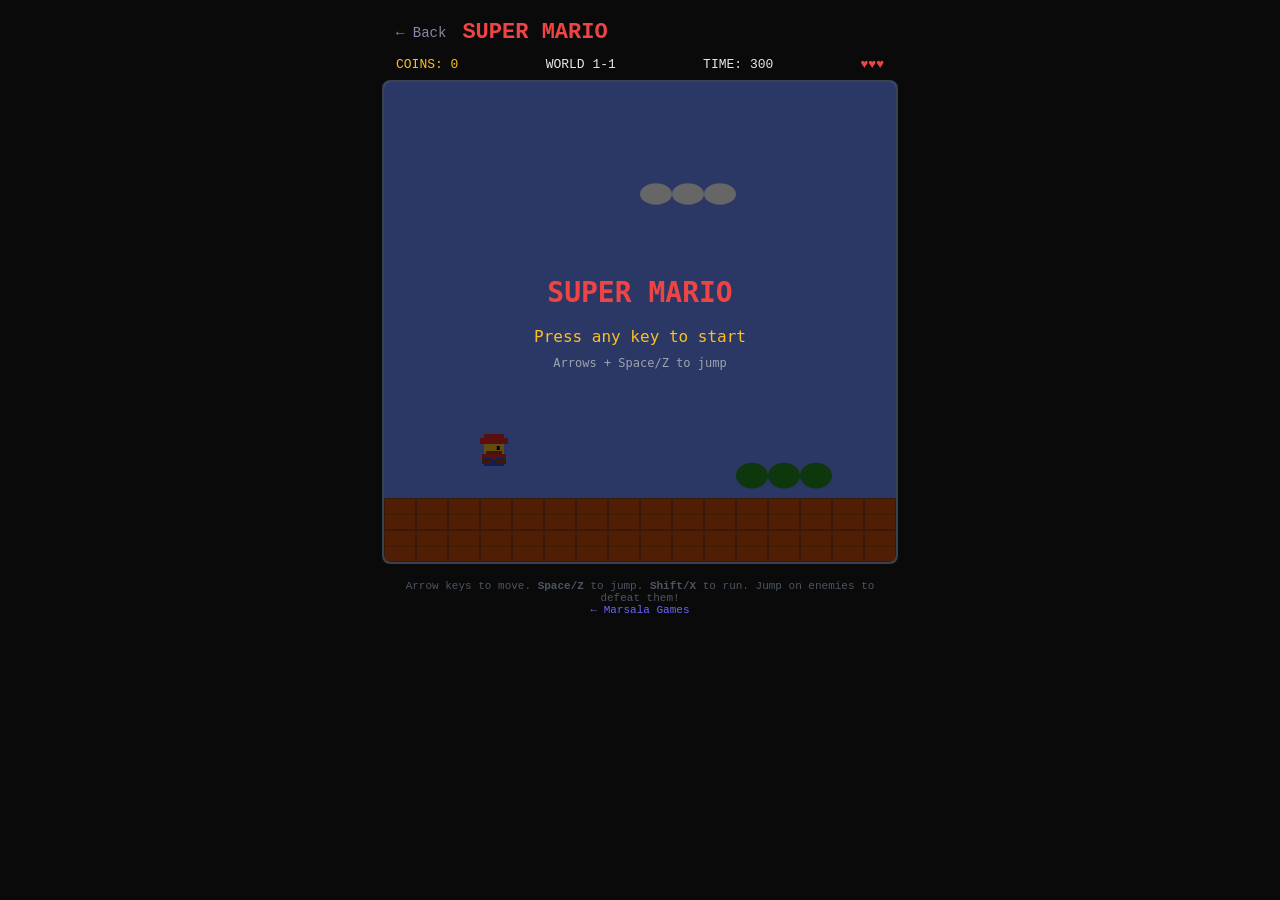
==== mario/index.html @ e8b86cca "Initial commit: Games hub for games.marsala.dev 4 retro browser games: - Chess Arena (multiplayer vi" ====
<!DOCTYPE html>
<html lang="en">
<head>
  <meta charset="UTF-8">
  <meta name="viewport" content="width=device-width, initial-scale=1.0">
  <title>Super Mario — Marsala Games</title>
  <link rel="icon" href="data:image/svg+xml,<svg xmlns='http://www.w3.org/2000/svg' viewBox='0 0 100 100'><text y='.9em' font-size='90'>🍄</text></svg>">
  <style>
    *,*::before,*::after{margin:0;padding:0;box-sizing:border-box;}
    body{font-family:'Courier New',monospace;background:#0a0a0a;color:#e8e6f0;min-height:100vh;display:flex;flex-direction:column;align-items:center;}
    .header{width:100%;max-width:520px;padding:20px 16px 8px;display:flex;align-items:center;gap:16px;}
    .back-btn{color:#8a87a8;text-decoration:none;font-size:14px;}.back-btn:hover{color:#ef4444;}
    .header h1{font-size:22px;color:#ef4444;flex:1;}
    .hud{width:100%;max-width:520px;padding:4px 16px 8px;display:flex;justify-content:space-between;font-size:13px;}
    .hud .coins{color:#fbbf24;} .hud .world{color:#e5e7eb;} .hud .timer{color:#e5e7eb;} .hud .lives-d{color:#ef4444;}
    canvas{border:2px solid #374151;border-radius:8px;image-rendering:pixelated;display:block;background:#6b8cff;}
    .mobile-controls{display:none;width:100%;max-width:520px;padding:8px 16px;justify-content:space-between;align-items:center;}
    .dpad{display:grid;grid-template-columns:repeat(3,48px);gap:4px;}
    .dpad button,.action-btns button{width:48px;height:48px;background:#1f2937;border:1px solid #374151;border-radius:8px;color:#e5e7eb;font-size:18px;cursor:pointer;user-select:none;-webkit-user-select:none;}
    .dpad button:active,.action-btns button:active{background:#374151;}
    .action-btns{display:flex;gap:8px;}
    .action-btns button{width:56px;font-size:12px;font-weight:bold;}
    .footer-note{padding:16px;text-align:center;font-size:11px;color:#4b5563;max-width:520px;}
    .footer-note a{color:#6c63ff;text-decoration:none;}
    @media(max-width:540px){.mobile-controls{display:flex;}canvas{max-width:calc(100vw - 32px);height:auto;}}
  </style>
</head>
<body>
  <div class="header">
    <a href="/" class="back-btn">← Back</a>
    <h1>SUPER MARIO</h1>
  </div>
  <div class="hud">
    <span class="coins" id="hud-coins">COINS: 0</span>
    <span class="world" id="hud-world">WORLD 1-1</span>
    <span class="timer" id="hud-time">TIME: 300</span>
    <span class="lives-d" id="hud-lives">♥♥♥</span>
  </div>
  <canvas id="game" width="512" height="480"></canvas>
  <div class="mobile-controls">
    <div class="dpad">
      <div></div><div></div><div></div>
      <button ontouchstart="mkeys.left=true" ontouchend="mkeys.left=false">◀</button>
      <div></div>
      <button ontouchstart="mkeys.right=true" ontouchend="mkeys.right=false">▶</button>
    </div>
    <div class="action-btns">
      <button ontouchstart="mkeys.run=true" ontouchend="mkeys.run=false" style="background:#b91c1c;">RUN</button>
      <button ontouchstart="mkeys.jump=true" ontouchend="mkeys.jump=false" style="background:#1d4ed8;">JUMP</button>
    </div>
  </div>
  <div class="footer-note">
    Arrow keys to move. <strong>Space/Z</strong> to jump. <strong>Shift/X</strong> to run. Jump on enemies to defeat them!
    <br><a href="/">← Marsala Games</a>
  </div>

<script>
const canvas=document.getElementById('game'),ctx=canvas.getContext('2d');
const TW=16,TH=16,SCALE=2,TS=TW*SCALE;
const VW=canvas.width,VH=canvas.height;
const COLS=Math.ceil(VW/TS)+1;
const GRAVITY=0.5,MAX_FALL=8,JUMP_FORCE=-9,RUN_SPEED=4,WALK_SPEED=2.5,ACCEL=0.3,FRIC=0.2;

// Tile types: 0=air, 1=ground, 2=brick, 3=?block, 4=pipe-tl, 5=pipe-tr, 6=pipe-bl, 7=pipe-br, 8=hard, 9=cloud, 10=bush
const TILE_COLORS={
  1:'#c84c0c', 2:'#a0522d', 3:'#daa520', 4:'#00a800', 5:'#00a800',
  6:'#00a800', 7:'#00a800', 8:'#808080', 9:'#ffffff', 10:'#228b22'
};
const SOLID=new Set([1,2,3,4,5,6,7,8]);

// Level data — World 1-1 inspired (200 cols wide, 15 rows tall)
const LH=15;
const LW=212;
const levelData=new Array(LH).fill(null).map(()=>new Array(LW).fill(0));

// Ground layer (rows 13-14)
for(let x=0;x<LW;x++){levelData[13][x]=1;levelData[14][x]=1;}
// Gaps
for(let x=69;x<=71;x++){levelData[13][x]=0;levelData[14][x]=0;}
for(let x=86;x<=89;x++){levelData[13][x]=0;levelData[14][x]=0;}
for(let x=153;x<=155;x++){levelData[13][x]=0;levelData[14][x]=0;}

// ? blocks
const qblocks=[[16,9],[21,9],[22,5],[23,9],[25,9],[78,9],[94,5],[106,9],[109,5],[110,5],[111,5],[129,9],[130,9],[170,9]];
for(const[x,y]of qblocks) levelData[y][x]=3;

// Brick blocks
const bricks=[[20,9],[24,9],[77,9],[80,9],[91,5],[92,5],[93,5],[95,5],[96,5],[97,5],[100,9],[101,9],[118,5],[119,5],[120,5],[129,5],[168,9],[169,9],[171,9]];
for(const[x,y]of bricks) levelData[y][x]=2;

// Pipes
function placePipe(x,topY,h){
  levelData[topY][x]=4; levelData[topY][x+1]=5;
  for(let i=1;i<h;i++){levelData[topY+i][x]=6;levelData[topY+i][x+1]=7;}
}
placePipe(28,11,2);placePipe(38,10,3);placePipe(46,9,4);placePipe(57,9,4);placePipe(163,11,2);placePipe(179,10,3);

// Stairs (end castle)
for(let step=0;step<8;step++){
  for(let y=12-step;y<=12;y++) levelData[y][198+step]=8;
}
// Flagpole
levelData[4][196]=8;

// Clouds (decoration — not solid)
const clouds=[[8,3],[19,2],[36,3],[55,2],[75,3],[105,2],[140,3],[180,2]];
for(const[x,y]of clouds){levelData[y][x]=9;levelData[y][x+1]=9;levelData[y][x+2]=9;}

// Bush (decoration)
const bushes=[[11,12],[44,12],[70,12],[115,12],[158,12],[190,12]];
for(const[x,y]of bushes){levelData[y][x]=10;levelData[y][x+1]=10;levelData[y][x+2]=10;}

// ─── Entities ────────────────────────────
class Mario{
  constructor(){this.reset();}
  reset(){
    this.x=3*TS;this.y=11*TS;this.vx=0;this.vy=0;this.w=TS-4;this.h=TS-2;
    this.onGround=false;this.facing=1;this.dead=false;this.frame=0;this.invincible=0;
  }
}

class Goomba{
  constructor(x,y){this.x=x*TS;this.y=y*TS;this.vx=-1;this.w=TS-4;this.h=TS-2;this.dead=false;this.deadTimer=0;}
}

class Coin{
  constructor(x,y){this.x=x*TS+TS/4;this.y=y*TS;this.vy=-6;this.life=20;}
}

let mario,goombas,coins,popCoins,score,coinCount,lives,timer,state,cam,frame;
const keys={left:false,right:false,jump:false,run:false};
const mkeys={left:false,right:false,jump:false,run:false};

function initGame(){
  mario=new Mario();
  goombas=[
    new Goomba(22,12),new Goomba(40,12),new Goomba(51,12),new Goomba(52,12),
    new Goomba(80,12),new Goomba(82,12),new Goomba(97,12),new Goomba(99,12),
    new Goomba(114,12),new Goomba(124,12),new Goomba(125,12),new Goomba(150,12),
    new Goomba(173,12),new Goomba(175,12),new Goomba(188,12)
  ];
  popCoins=[];coins=[];score=0;coinCount=0;lives=3;timer=300;state='ready';cam=0;frame=0;
  // Reset ? blocks
  for(const[x,y]of qblocks) levelData[y][x]=3;
  updateHUD();
}

function updateHUD(){
  document.getElementById('hud-coins').textContent='COINS: '+coinCount;
  document.getElementById('hud-time').textContent='TIME: '+Math.ceil(timer);
  document.getElementById('hud-lives').textContent='♥'.repeat(lives)+'♡'.repeat(Math.max(0,3-lives));
}

// Tile collision
function tileAt(px,py){
  const tx=Math.floor(px/TS),ty=Math.floor(py/TS);
  if(tx<0||tx>=LW||ty<0||ty>=LH) return 0;
  return levelData[ty][tx];
}
function isSolid(px,py){ return SOLID.has(tileAt(px,py)); }

// AABB resolve
function resolveCollisions(ent){
  // X axis
  ent.x+=ent.vx;
  const left=ent.x,right=ent.x+ent.w,top=ent.y,bot=ent.y+ent.h;
  if(ent.vx>0){
    if(isSolid(right,top+2)||isSolid(right,bot-2)){
      ent.x=Math.floor(right/TS)*TS-ent.w; ent.vx=0;
    }
  } else if(ent.vx<0){
    if(isSolid(left,top+2)||isSolid(left,bot-2)){
      ent.x=Math.floor(left/TS)*TS+TS; ent.vx=0;
    }
  }
  // Y axis
  ent.y+=ent.vy;
  const left2=ent.x,right2=ent.x+ent.w,top2=ent.y,bot2=ent.y+ent.h;
  ent.onGround=false;
  if(ent.vy>0){
    if(isSolid(left2+2,bot2)||isSolid(right2-2,bot2)){
      ent.y=Math.floor(bot2/TS)*TS-ent.h; ent.vy=0; ent.onGround=true;
    }
  } else if(ent.vy<0){
    if(isSolid(left2+2,top2)||isSolid(right2-2,top2)){
      ent.y=Math.floor(top2/TS)*TS+TS; ent.vy=0;
      // Hit ? block
      const htx=Math.floor((left2+ent.w/2)/TS),hty=Math.floor(top2/TS);
      if(htx>=0&&htx<LW&&hty>=0&&hty<LH&&levelData[hty][htx]===3){
        levelData[hty][htx]=8; // turn to used block
        coinCount++; score+=100;
        popCoins.push(new Coin(htx,hty-1));
      }
    }
  }
}

// ─── Update ──────────────────────────────
function update(dt){
  if(state!=='playing') return;
  frame++;

  // Timer
  timer-=dt/1000;
  if(timer<=0){ mario.dead=true; }

  // Mario input
  const left=keys.left||mkeys.left, right=keys.right||mkeys.right;
  const jump=keys.jump||mkeys.jump, run=keys.run||mkeys.run;
  const maxSpd=run?RUN_SPEED:WALK_SPEED;

  if(mario.dead){
    mario.vy+=GRAVITY;
    mario.y+=mario.vy;
    if(mario.y>VH+100){
      lives--;
      if(lives<=0){state='over';}
      else{mario.reset();cam=0;state='playing';}
    }
    updateHUD();return;
  }

  if(mario.invincible>0) mario.invincible--;

  if(right){mario.vx=Math.min(mario.vx+ACCEL,maxSpd);mario.facing=1;}
  else if(left){mario.vx=Math.max(mario.vx-ACCEL,-maxSpd);mario.facing=-1;}
  else{
    if(mario.vx>0) mario.vx=Math.max(0,mario.vx-FRIC);
    else mario.vx=Math.min(0,mario.vx+FRIC);
  }

  if(jump&&mario.onGround){ mario.vy=JUMP_FORCE; }
  mario.vy=Math.min(mario.vy+GRAVITY,MAX_FALL);

  resolveCollisions(mario);

  // Fall into pit
  if(mario.y>LH*TS){ mario.dead=true; mario.vy=-6; }

  // Boundary
  if(mario.x<cam) mario.x=cam;

  // Camera
  const target=mario.x-VW/3;
  cam+=(target-cam)*0.1;
  cam=Math.max(0,Math.min(cam,(LW*TS)-VW));

  // Goombas
  for(const g of goombas){
    if(g.dead){g.deadTimer--;continue;}
    // Only activate when near
    if(Math.abs(g.x-mario.x)>VW) continue;
    g.vy=(g.vy||0)+GRAVITY;
    g.x+=g.vx;
    // Wall collision X
    if(isSolid(g.x,g.y+4)||isSolid(g.x+g.w,g.y+4)) g.vx*=-1;
    if(isSolid(g.x,g.y+g.h-2)||isSolid(g.x+g.w,g.y+g.h-2)) g.vx*=-1;
    g.y+=g.vy;
    if(isSolid(g.x+2,g.y+g.h)||isSolid(g.x+g.w-2,g.y+g.h)){
      g.y=Math.floor((g.y+g.h)/TS)*TS-g.h; g.vy=0;
    }
    // Fall into pit
    if(g.y>LH*TS+50){g.dead=true;g.deadTimer=0;}

    // Collision with Mario
    if(!mario.dead&&mario.invincible<=0){
      const ox=mario.x+mario.w/2-(g.x+g.w/2), oy=mario.y+mario.h/2-(g.y+g.h/2);
      if(Math.abs(ox)<(mario.w+g.w)/2-4&&Math.abs(oy)<(mario.h+g.h)/2-4){
        if(mario.vy>0&&mario.y+mario.h<g.y+g.h/2+4){
          // Stomp!
          g.dead=true;g.deadTimer=15;score+=100;
          mario.vy=JUMP_FORCE*0.6;
        } else {
          // Hit — die
          mario.dead=true;mario.vy=-6;mario.vx=0;
        }
      }
    }
  }

  // Pop coins
  for(let i=popCoins.length-1;i>=0;i--){
    const c=popCoins[i]; c.y+=c.vy; c.vy+=0.5; c.life--;
    if(c.life<=0) popCoins.splice(i,1);
  }

  // Win condition (flagpole)
  if(mario.x>=196*TS-TS/2){state='win';score+=Math.ceil(timer)*10;}

  updateHUD();
}

// ─── Render ──────────────────────────────
function render(){
  // Sky
  ctx.fillStyle='#6b8cff';ctx.fillRect(0,0,VW,VH);

  const startCol=Math.floor(cam/TS),endCol=startCol+COLS+1;

  // Tiles
  for(let y=0;y<LH;y++){
    for(let x=startCol;x<=endCol&&x<LW;x++){
      const t=levelData[y][x];
      if(t===0) continue;
      const sx=x*TS-cam,sy=y*TS;
      if(t===9){
        ctx.fillStyle='#fff';ctx.beginPath();ctx.ellipse(sx+TS/2,sy+TS/2,TS/2,TS/3,0,0,Math.PI*2);ctx.fill();
      } else if(t===10){
        ctx.fillStyle='#228b22';ctx.beginPath();ctx.ellipse(sx+TS/2,sy+TS*0.3,TS/2,TS*0.4,0,0,Math.PI*2);ctx.fill();
      } else {
        const col=TILE_COLORS[t]||'#888';
        ctx.fillStyle=col;ctx.fillRect(sx,sy,TS,TS);
        // Tile detail
        if(t===1){// Ground — brick pattern
          ctx.strokeStyle='#8b4513';ctx.lineWidth=1;
          ctx.strokeRect(sx+0.5,sy+0.5,TS-1,TS-1);
          ctx.beginPath();ctx.moveTo(sx,sy+TS/2);ctx.lineTo(sx+TS,sy+TS/2);ctx.stroke();
        } else if(t===2){// Brick
          ctx.strokeStyle='#6b3410';ctx.lineWidth=1;
          ctx.strokeRect(sx+0.5,sy+0.5,TS-1,TS-1);
          ctx.beginPath();ctx.moveTo(sx+TS/2,sy);ctx.lineTo(sx+TS/2,sy+TS/2);ctx.stroke();
          ctx.beginPath();ctx.moveTo(sx,sy+TS/2);ctx.lineTo(sx+TS,sy+TS/2);ctx.stroke();
        } else if(t===3){// ? block
          ctx.fillStyle='#fff';ctx.font='bold '+(TS*0.6)+'px monospace';ctx.textAlign='center';
          ctx.fillText('?',sx+TS/2,sy+TS*0.7);
        } else if(t===8){// Hard/used block
          ctx.strokeStyle='#666';ctx.lineWidth=1;ctx.strokeRect(sx+0.5,sy+0.5,TS-1,TS-1);
        } else if(t>=4&&t<=7){// Pipe
          ctx.strokeStyle='#006400';ctx.lineWidth=1;ctx.strokeRect(sx+0.5,sy+0.5,TS-1,TS-1);
          // Pipe highlight
          ctx.fillStyle='#00c800';
          if(t===4||t===6) ctx.fillRect(sx+2,sy+2,4,TS-4);
        }
      }
    }
  }

  // Flagpole
  const fpx=196*TS-cam;
  ctx.fillStyle='#888';ctx.fillRect(fpx+TS/2-2,4*TS,4,(LH-4)*TS-2*TS);
  ctx.fillStyle='#00a800';ctx.beginPath();ctx.moveTo(fpx+TS/2,4*TS);ctx.lineTo(fpx+TS/2+TS,4*TS+TS/2);ctx.lineTo(fpx+TS/2,4*TS+TS);ctx.fill();

  // Pop coins
  for(const c of popCoins){
    ctx.fillStyle='#fbbf24';ctx.beginPath();ctx.arc(c.x-cam+TS/4,c.y+TS/2,6,0,Math.PI*2);ctx.fill();
    ctx.fillStyle='#f59e0b';ctx.font='bold 10px monospace';ctx.textAlign='center';ctx.fillText('$',c.x-cam+TS/4,c.y+TS/2+3);
  }

  // Goombas
  for(const g of goombas){
    if(g.deadTimer<=0&&g.dead) continue;
    const gx=g.x-cam,gy=g.y;
    if(gx<-TS||gx>VW+TS) continue;
    if(g.dead){
      // Squished
      ctx.fillStyle='#8b4513';ctx.fillRect(gx,gy+g.h-8,g.w,8);
    } else {
      // Body
      ctx.fillStyle='#8b4513';
      ctx.beginPath();ctx.ellipse(gx+g.w/2,gy+g.h*0.4,g.w/2,g.h*0.45,0,0,Math.PI*2);ctx.fill();
      // Feet
      ctx.fillStyle='#654321';
      const footOff=Math.sin(frame*0.2)*3;
      ctx.fillRect(gx+2,gy+g.h-6+footOff,8,6);
      ctx.fillRect(gx+g.w-10,gy+g.h-6-footOff,8,6);
      // Eyes
      ctx.fillStyle='#fff';
      ctx.beginPath();ctx.arc(gx+g.w*0.35,gy+g.h*0.3,3,0,Math.PI*2);ctx.fill();
      ctx.beginPath();ctx.arc(gx+g.w*0.65,gy+g.h*0.3,3,0,Math.PI*2);ctx.fill();
      ctx.fillStyle='#000';
      ctx.beginPath();ctx.arc(gx+g.w*0.35,gy+g.h*0.3,1.5,0,Math.PI*2);ctx.fill();
      ctx.beginPath();ctx.arc(gx+g.w*0.65,gy+g.h*0.3,1.5,0,Math.PI*2);ctx.fill();
      // Eyebrows
      ctx.strokeStyle='#000';ctx.lineWidth=1.5;
      ctx.beginPath();ctx.moveTo(gx+g.w*0.2,gy+g.h*0.2);ctx.lineTo(gx+g.w*0.4,gy+g.h*0.15);ctx.stroke();
      ctx.beginPath();ctx.moveTo(gx+g.w*0.8,gy+g.h*0.2);ctx.lineTo(gx+g.w*0.6,gy+g.h*0.15);ctx.stroke();
    }
  }

  // Mario
  if(!mario.dead||mario.y<VH+50){
    const mx=mario.x-cam,my=mario.y;
    const blink=mario.invincible>0&&frame%6<3;
    if(!blink){
      if(mario.dead){
        // Dead Mario
        ctx.fillStyle='#dc2626';
        ctx.beginPath();ctx.ellipse(mx+mario.w/2,my+mario.h*0.3,mario.w/2,mario.h*0.35,0,0,Math.PI*2);ctx.fill();
        ctx.fillStyle='#fbbf24';
        ctx.beginPath();ctx.ellipse(mx+mario.w/2,my+mario.h*0.15,mario.w*0.35,mario.h*0.18,0,0,Math.PI*2);ctx.fill();
        // X eyes
        ctx.strokeStyle='#000';ctx.lineWidth=2;
        ctx.beginPath();ctx.moveTo(mx+mario.w*0.3,my+mario.h*0.1);ctx.lineTo(mx+mario.w*0.45,my+mario.h*0.25);ctx.stroke();
        ctx.beginPath();ctx.moveTo(mx+mario.w*0.45,my+mario.h*0.1);ctx.lineTo(mx+mario.w*0.3,my+mario.h*0.25);ctx.stroke();
        ctx.beginPath();ctx.moveTo(mx+mario.w*0.55,my+mario.h*0.1);ctx.lineTo(mx+mario.w*0.7,my+mario.h*0.25);ctx.stroke();
        ctx.beginPath();ctx.moveTo(mx+mario.w*0.7,my+mario.h*0.1);ctx.lineTo(mx+mario.w*0.55,my+mario.h*0.25);ctx.stroke();
      } else {
        // Hat
        ctx.fillStyle='#dc2626';
        ctx.fillRect(mx+4,my,mario.w-8,8);
        ctx.fillRect(mx,my+4,mario.w,6);
        // Face
        ctx.fillStyle='#fbbf24';
        ctx.fillRect(mx+4,my+10,mario.w-8,10);
        // Eyes
        ctx.fillStyle='#000';
        const eyeX=mario.facing>0?mario.w*0.6:mario.w*0.3;
        ctx.fillRect(mx+eyeX,my+12,3,4);
        // Mustache
        ctx.fillStyle='#8b4513';
        ctx.fillRect(mx+6,my+17,mario.w-12,3);
        // Body
        ctx.fillStyle='#dc2626';
        ctx.fillRect(mx+2,my+20,mario.w-4,8);
        // Overalls
        ctx.fillStyle='#1d4ed8';
        ctx.fillRect(mx+4,my+26,mario.w-8,6);
        // Legs
        const legOff=mario.onGround?Math.sin(frame*0.3)*3:0;
        ctx.fillStyle='#1d4ed8';
        ctx.fillRect(mx+4,my+mario.h-6+legOff,8,6);
        ctx.fillRect(mx+mario.w-12,my+mario.h-6-legOff,8,6);
        // Shoes
        ctx.fillStyle='#8b4513';
        ctx.fillRect(mx+2,my+mario.h-4+legOff,10,4);
        ctx.fillRect(mx+mario.w-12,my+mario.h-4-legOff,10,4);
      }
    }
  }

  // Overlays
  if(state==='ready'){
    ctx.fillStyle='rgba(0,0,0,0.6)';ctx.fillRect(0,0,VW,VH);
    ctx.fillStyle='#ef4444';ctx.font='bold 28px monospace';ctx.textAlign='center';
    ctx.fillText('SUPER MARIO',VW/2,VH/2-20);
    ctx.fillStyle='#fbbf24';ctx.font='16px monospace';
    ctx.fillText('Press any key to start',VW/2,VH/2+20);
    ctx.fillStyle='#9ca3af';ctx.font='12px monospace';
    ctx.fillText('Arrows + Space/Z to jump',VW/2,VH/2+45);
  }
  if(state==='over'){
    ctx.fillStyle='rgba(0,0,0,0.7)';ctx.fillRect(0,0,VW,VH);
    ctx.fillStyle='#ef4444';ctx.font='bold 26px monospace';ctx.textAlign='center';
    ctx.fillText('GAME OVER',VW/2,VH/2-10);
    ctx.fillStyle='#9ca3af';ctx.font='14px monospace';
    ctx.fillText('Score: '+score,VW/2,VH/2+20);
    ctx.fillText('Press any key to restart',VW/2,VH/2+45);
  }
  if(state==='win'){
    ctx.fillStyle='rgba(0,0,0,0.6)';ctx.fillRect(0,0,VW,VH);
    ctx.fillStyle='#22c55e';ctx.font='bold 26px monospace';ctx.textAlign='center';
    ctx.fillText('COURSE CLEAR!',VW/2,VH/2-10);
    ctx.fillStyle='#fbbf24';ctx.font='14px monospace';
    ctx.fillText('Score: '+score,VW/2,VH/2+20);
    ctx.fillText('Press any key to play again',VW/2,VH/2+45);
  }
}

// ─── Input ───────────────────────────────
window.addEventListener('keydown',e=>{
  if(['ArrowUp','ArrowDown','ArrowLeft','ArrowRight','Space','z','x'].includes(e.key)||e.code==='Space') e.preventDefault();
  if(state==='ready'){state='playing';return;}
  if(state==='over'||state==='win'){initGame();state='playing';return;}
  switch(e.key){
    case 'ArrowLeft':case 'a':keys.left=true;break;
    case 'ArrowRight':case 'd':keys.right=true;break;
    case 'ArrowUp':case 'w':case ' ':case 'z':case 'Z':keys.jump=true;break;
    case 'Shift':case 'x':case 'X':keys.run=true;break;
  }
  if(e.code==='Space') keys.jump=true;
});
window.addEventListener('keyup',e=>{
  switch(e.key){
    case 'ArrowLeft':case 'a':keys.left=false;break;
    case 'ArrowRight':case 'd':keys.right=false;break;
    case 'ArrowUp':case 'w':case ' ':case 'z':case 'Z':keys.jump=false;break;
    case 'Shift':case 'x':case 'X':keys.run=false;break;
  }
  if(e.code==='Space') keys.jump=false;
});

let lastT=0;
function loop(time){
  const dt=lastT?Math.min(time-lastT,32):16;lastT=time;
  update(dt);render();
  requestAnimationFrame(loop);
}

initGame();
requestAnimationFrame(loop);
</script>
</body>
</html>
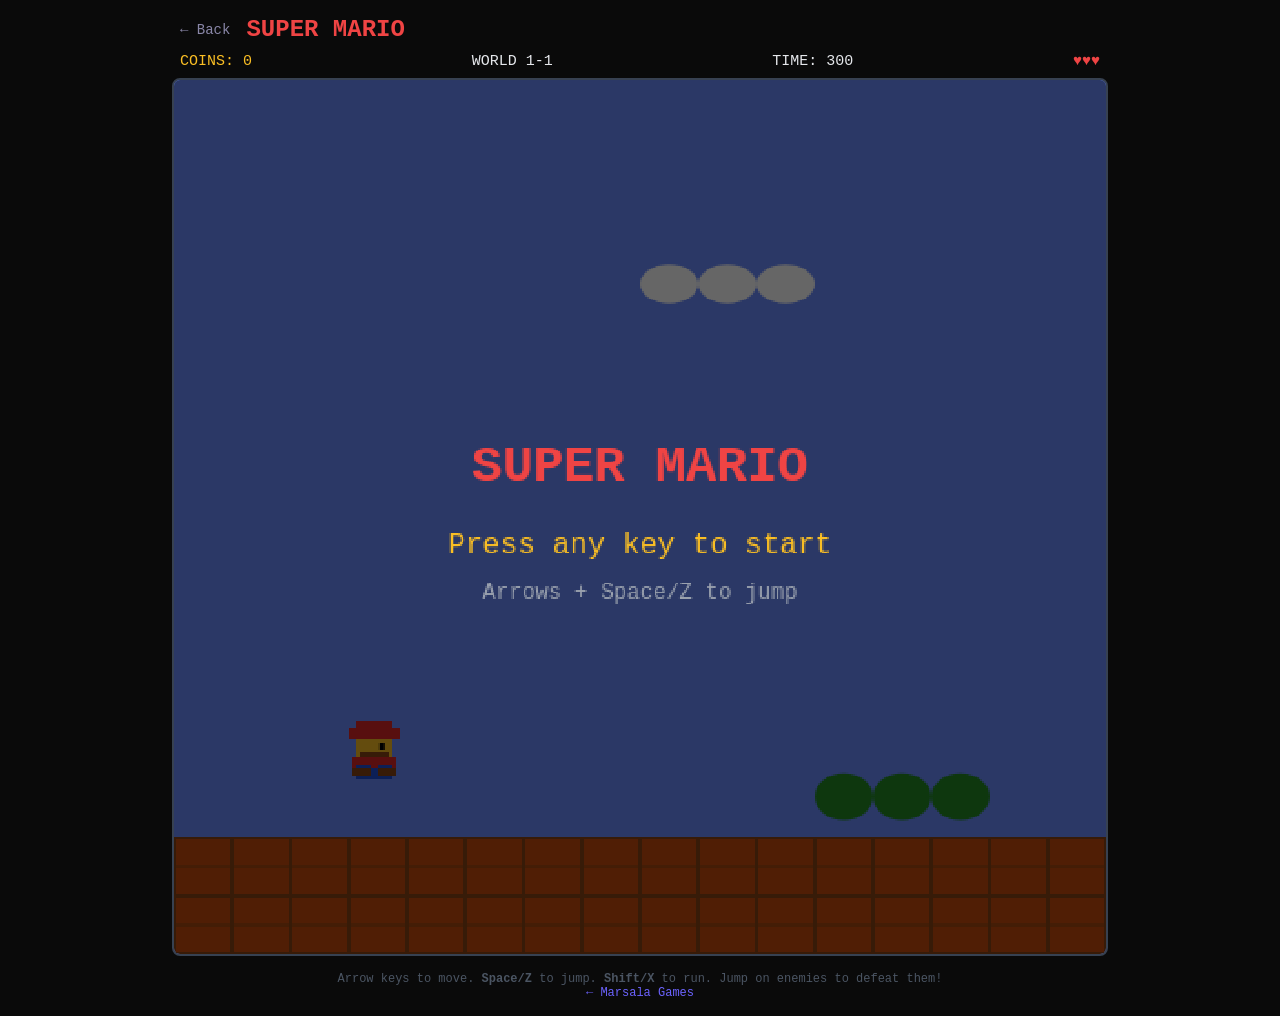
==== commit 2076c00a: "feat: Add Snake game, fix Prince of Persia, make all games responsive - Snake: Classic with particle" ====
--- a/mario/index.html
+++ b/mario/index.html
@@ -2,27 +2,29 @@
 <html lang="en">
 <head>
   <meta charset="UTF-8">
-  <meta name="viewport" content="width=device-width, initial-scale=1.0">
+  <meta name="viewport" content="width=device-width, initial-scale=1.0, maximum-scale=1.0, user-scalable=no">
   <title>Super Mario — Marsala Games</title>
   <link rel="icon" href="data:image/svg+xml,<svg xmlns='http://www.w3.org/2000/svg' viewBox='0 0 100 100'><text y='.9em' font-size='90'>🍄</text></svg>">
   <style>
     *,*::before,*::after{margin:0;padding:0;box-sizing:border-box;}
     body{font-family:'Courier New',monospace;background:#0a0a0a;color:#e8e6f0;min-height:100vh;display:flex;flex-direction:column;align-items:center;}
-    .header{width:100%;max-width:520px;padding:20px 16px 8px;display:flex;align-items:center;gap:16px;}
+    .header{width:100%;max-width:960px;padding:16px 20px 6px;display:flex;align-items:center;gap:16px;}
     .back-btn{color:#8a87a8;text-decoration:none;font-size:14px;}.back-btn:hover{color:#ef4444;}
-    .header h1{font-size:22px;color:#ef4444;flex:1;}
-    .hud{width:100%;max-width:520px;padding:4px 16px 8px;display:flex;justify-content:space-between;font-size:13px;}
+    .header h1{font-size:24px;color:#ef4444;flex:1;}
+    .hud{width:100%;max-width:960px;padding:4px 20px 8px;display:flex;justify-content:space-between;font-size:15px;}
     .hud .coins{color:#fbbf24;} .hud .world{color:#e5e7eb;} .hud .timer{color:#e5e7eb;} .hud .lives-d{color:#ef4444;}
-    canvas{border:2px solid #374151;border-radius:8px;image-rendering:pixelated;display:block;background:#6b8cff;}
-    .mobile-controls{display:none;width:100%;max-width:520px;padding:8px 16px;justify-content:space-between;align-items:center;}
-    .dpad{display:grid;grid-template-columns:repeat(3,48px);gap:4px;}
-    .dpad button,.action-btns button{width:48px;height:48px;background:#1f2937;border:1px solid #374151;border-radius:8px;color:#e5e7eb;font-size:18px;cursor:pointer;user-select:none;-webkit-user-select:none;}
+    .canvas-wrapper{width:100%;max-width:960px;padding:0 12px;}
+    canvas{width:100%;height:auto;border:2px solid #374151;border-radius:8px;image-rendering:pixelated;display:block;background:#6b8cff;}
+    .mobile-controls{display:none;width:100%;max-width:960px;padding:12px 20px;justify-content:space-between;align-items:center;}
+    .dpad{display:grid;grid-template-columns:repeat(3,56px);gap:6px;}
+    .dpad button,.action-btns button{width:56px;height:56px;background:#1f2937;border:1px solid #374151;border-radius:12px;color:#e5e7eb;font-size:22px;cursor:pointer;user-select:none;-webkit-user-select:none;}
     .dpad button:active,.action-btns button:active{background:#374151;}
-    .action-btns{display:flex;gap:8px;}
-    .action-btns button{width:56px;font-size:12px;font-weight:bold;}
-    .footer-note{padding:16px;text-align:center;font-size:11px;color:#4b5563;max-width:520px;}
+    .action-btns{display:flex;gap:10px;}
+    .action-btns button{width:64px;font-size:13px;font-weight:bold;}
+    .footer-note{padding:16px;text-align:center;font-size:12px;color:#4b5563;max-width:960px;}
     .footer-note a{color:#6c63ff;text-decoration:none;}
-    @media(max-width:540px){.mobile-controls{display:flex;}canvas{max-width:calc(100vw - 32px);height:auto;}}
+    @media(max-width:600px){.mobile-controls{display:flex;}}
+    @media(max-width:480px){.header h1{font-size:20px;}.hud{font-size:12px;}}
   </style>
 </head>
 <body>
@@ -36,7 +38,9 @@
     <span class="timer" id="hud-time">TIME: 300</span>
     <span class="lives-d" id="hud-lives">♥♥♥</span>
   </div>
-  <canvas id="game" width="512" height="480"></canvas>
+  <div class="canvas-wrapper">
+    <canvas id="game" width="512" height="480"></canvas>
+  </div>
   <div class="mobile-controls">
     <div class="dpad">
       <div></div><div></div><div></div>
@@ -61,71 +65,45 @@
 const COLS=Math.ceil(VW/TS)+1;
 const GRAVITY=0.5,MAX_FALL=8,JUMP_FORCE=-9,RUN_SPEED=4,WALK_SPEED=2.5,ACCEL=0.3,FRIC=0.2;
 
-// Tile types: 0=air, 1=ground, 2=brick, 3=?block, 4=pipe-tl, 5=pipe-tr, 6=pipe-bl, 7=pipe-br, 8=hard, 9=cloud, 10=bush
-const TILE_COLORS={
-  1:'#c84c0c', 2:'#a0522d', 3:'#daa520', 4:'#00a800', 5:'#00a800',
-  6:'#00a800', 7:'#00a800', 8:'#808080', 9:'#ffffff', 10:'#228b22'
-};
+const TILE_COLORS={1:'#c84c0c',2:'#a0522d',3:'#daa520',4:'#00a800',5:'#00a800',6:'#00a800',7:'#00a800',8:'#808080',9:'#ffffff',10:'#228b22'};
 const SOLID=new Set([1,2,3,4,5,6,7,8]);
 
-// Level data — World 1-1 inspired (200 cols wide, 15 rows tall)
-const LH=15;
-const LW=212;
+const LH=15,LW=212;
 const levelData=new Array(LH).fill(null).map(()=>new Array(LW).fill(0));
 
-// Ground layer (rows 13-14)
 for(let x=0;x<LW;x++){levelData[13][x]=1;levelData[14][x]=1;}
-// Gaps
 for(let x=69;x<=71;x++){levelData[13][x]=0;levelData[14][x]=0;}
 for(let x=86;x<=89;x++){levelData[13][x]=0;levelData[14][x]=0;}
 for(let x=153;x<=155;x++){levelData[13][x]=0;levelData[14][x]=0;}
 
-// ? blocks
 const qblocks=[[16,9],[21,9],[22,5],[23,9],[25,9],[78,9],[94,5],[106,9],[109,5],[110,5],[111,5],[129,9],[130,9],[170,9]];
 for(const[x,y]of qblocks) levelData[y][x]=3;
 
-// Brick blocks
 const bricks=[[20,9],[24,9],[77,9],[80,9],[91,5],[92,5],[93,5],[95,5],[96,5],[97,5],[100,9],[101,9],[118,5],[119,5],[120,5],[129,5],[168,9],[169,9],[171,9]];
 for(const[x,y]of bricks) levelData[y][x]=2;
 
-// Pipes
 function placePipe(x,topY,h){
-  levelData[topY][x]=4; levelData[topY][x+1]=5;
+  levelData[topY][x]=4;levelData[topY][x+1]=5;
   for(let i=1;i<h;i++){levelData[topY+i][x]=6;levelData[topY+i][x+1]=7;}
 }
 placePipe(28,11,2);placePipe(38,10,3);placePipe(46,9,4);placePipe(57,9,4);placePipe(163,11,2);placePipe(179,10,3);
 
-// Stairs (end castle)
-for(let step=0;step<8;step++){
-  for(let y=12-step;y<=12;y++) levelData[y][198+step]=8;
-}
-// Flagpole
+for(let step=0;step<8;step++){for(let y=12-step;y<=12;y++) levelData[y][198+step]=8;}
 levelData[4][196]=8;
 
-// Clouds (decoration — not solid)
 const clouds=[[8,3],[19,2],[36,3],[55,2],[75,3],[105,2],[140,3],[180,2]];
 for(const[x,y]of clouds){levelData[y][x]=9;levelData[y][x+1]=9;levelData[y][x+2]=9;}
-
-// Bush (decoration)
 const bushes=[[11,12],[44,12],[70,12],[115,12],[158,12],[190,12]];
 for(const[x,y]of bushes){levelData[y][x]=10;levelData[y][x+1]=10;levelData[y][x+2]=10;}
 
-// ─── Entities ────────────────────────────
 class Mario{
   constructor(){this.reset();}
-  reset(){
-    this.x=3*TS;this.y=11*TS;this.vx=0;this.vy=0;this.w=TS-4;this.h=TS-2;
-    this.onGround=false;this.facing=1;this.dead=false;this.frame=0;this.invincible=0;
-  }
-}
-
+  reset(){this.x=3*TS;this.y=11*TS;this.vx=0;this.vy=0;this.w=TS-4;this.h=TS-2;this.onGround=false;this.facing=1;this.dead=false;this.frame=0;this.invincible=0;}
+}
 class Goomba{
   constructor(x,y){this.x=x*TS;this.y=y*TS;this.vx=-1;this.w=TS-4;this.h=TS-2;this.dead=false;this.deadTimer=0;}
 }
-
-class Coin{
-  constructor(x,y){this.x=x*TS+TS/4;this.y=y*TS;this.vy=-6;this.life=20;}
-}
+class Coin{constructor(x,y){this.x=x*TS+TS/4;this.y=y*TS;this.vy=-6;this.life=20;}}
 
 let mario,goombas,coins,popCoins,score,coinCount,lives,timer,state,cam,frame;
 const keys={left:false,right:false,jump:false,run:false};
@@ -133,14 +111,8 @@
 
 function initGame(){
   mario=new Mario();
-  goombas=[
-    new Goomba(22,12),new Goomba(40,12),new Goomba(51,12),new Goomba(52,12),
-    new Goomba(80,12),new Goomba(82,12),new Goomba(97,12),new Goomba(99,12),
-    new Goomba(114,12),new Goomba(124,12),new Goomba(125,12),new Goomba(150,12),
-    new Goomba(173,12),new Goomba(175,12),new Goomba(188,12)
-  ];
+  goombas=[new Goomba(22,12),new Goomba(40,12),new Goomba(51,12),new Goomba(52,12),new Goomba(80,12),new Goomba(82,12),new Goomba(97,12),new Goomba(99,12),new Goomba(114,12),new Goomba(124,12),new Goomba(125,12),new Goomba(150,12),new Goomba(173,12),new Goomba(175,12),new Goomba(188,12)];
   popCoins=[];coins=[];score=0;coinCount=0;lives=3;timer=300;state='ready';cam=0;frame=0;
-  // Reset ? blocks
   for(const[x,y]of qblocks) levelData[y][x]=3;
   updateHUD();
 }
@@ -151,343 +123,106 @@
   document.getElementById('hud-lives').textContent='♥'.repeat(lives)+'♡'.repeat(Math.max(0,3-lives));
 }
 
-// Tile collision
-function tileAt(px,py){
-  const tx=Math.floor(px/TS),ty=Math.floor(py/TS);
-  if(tx<0||tx>=LW||ty<0||ty>=LH) return 0;
-  return levelData[ty][tx];
-}
-function isSolid(px,py){ return SOLID.has(tileAt(px,py)); }
-
-// AABB resolve
+function tileAt(px,py){const tx=Math.floor(px/TS),ty=Math.floor(py/TS);if(tx<0||tx>=LW||ty<0||ty>=LH) return 0;return levelData[ty][tx];}
+function isSolid(px,py){return SOLID.has(tileAt(px,py));}
+
 function resolveCollisions(ent){
-  // X axis
   ent.x+=ent.vx;
-  const left=ent.x,right=ent.x+ent.w,top=ent.y,bot=ent.y+ent.h;
-  if(ent.vx>0){
-    if(isSolid(right,top+2)||isSolid(right,bot-2)){
-      ent.x=Math.floor(right/TS)*TS-ent.w; ent.vx=0;
-    }
-  } else if(ent.vx<0){
-    if(isSolid(left,top+2)||isSolid(left,bot-2)){
-      ent.x=Math.floor(left/TS)*TS+TS; ent.vx=0;
-    }
-  }
-  // Y axis
+  const right=ent.x+ent.w,top=ent.y,bot=ent.y+ent.h;
+  if(ent.vx>0){if(isSolid(right,top+2)||isSolid(right,bot-2)){ent.x=Math.floor(right/TS)*TS-ent.w;ent.vx=0;}}
+  else if(ent.vx<0){const left=ent.x;if(isSolid(left,top+2)||isSolid(left,bot-2)){ent.x=Math.floor(left/TS)*TS+TS;ent.vx=0;}}
   ent.y+=ent.vy;
   const left2=ent.x,right2=ent.x+ent.w,top2=ent.y,bot2=ent.y+ent.h;
   ent.onGround=false;
-  if(ent.vy>0){
-    if(isSolid(left2+2,bot2)||isSolid(right2-2,bot2)){
-      ent.y=Math.floor(bot2/TS)*TS-ent.h; ent.vy=0; ent.onGround=true;
-    }
-  } else if(ent.vy<0){
-    if(isSolid(left2+2,top2)||isSolid(right2-2,top2)){
-      ent.y=Math.floor(top2/TS)*TS+TS; ent.vy=0;
-      // Hit ? block
-      const htx=Math.floor((left2+ent.w/2)/TS),hty=Math.floor(top2/TS);
-      if(htx>=0&&htx<LW&&hty>=0&&hty<LH&&levelData[hty][htx]===3){
-        levelData[hty][htx]=8; // turn to used block
-        coinCount++; score+=100;
-        popCoins.push(new Coin(htx,hty-1));
+  if(ent.vy>0){if(isSolid(left2+2,bot2)||isSolid(right2-2,bot2)){ent.y=Math.floor(bot2/TS)*TS-ent.h;ent.vy=0;ent.onGround=true;}}
+  else if(ent.vy<0){if(isSolid(left2+2,top2)||isSolid(right2-2,top2)){ent.y=Math.floor(top2/TS)*TS+TS;ent.vy=0;const htx=Math.floor((left2+ent.w/2)/TS),hty=Math.floor(top2/TS);if(htx>=0&&htx<LW&&hty>=0&&hty<LH&&levelData[hty][htx]===3){levelData[hty][htx]=8;coinCount++;score+=100;popCoins.push(new Coin(htx,hty-1));}}}
+}
+
+function update(dt){
+  if(state!=='playing') return;
+  frame++;
+  timer-=dt/1000;
+  if(timer<=0){mario.dead=true;}
+  const left=keys.left||mkeys.left,right=keys.right||mkeys.right;
+  const jump=keys.jump||mkeys.jump,run=keys.run||mkeys.run;
+  const maxSpd=run?RUN_SPEED:WALK_SPEED;
+  if(mario.dead){mario.vy+=GRAVITY;mario.y+=mario.vy;if(mario.y>VH+100){lives--;if(lives<=0){state='over';}else{mario.reset();cam=0;state='playing';}}updateHUD();return;}
+  if(mario.invincible>0) mario.invincible--;
+  if(right){mario.vx=Math.min(mario.vx+ACCEL,maxSpd);mario.facing=1;}
+  else if(left){mario.vx=Math.max(mario.vx-ACCEL,-maxSpd);mario.facing=-1;}
+  else{if(mario.vx>0) mario.vx=Math.max(0,mario.vx-FRIC);else mario.vx=Math.min(0,mario.vx+FRIC);}
+  if(jump&&mario.onGround){mario.vy=JUMP_FORCE;}
+  mario.vy=Math.min(mario.vy+GRAVITY,MAX_FALL);
+  resolveCollisions(mario);
+  if(mario.y>LH*TS){mario.dead=true;mario.vy=-6;}
+  if(mario.x<cam) mario.x=cam;
+  const target=mario.x-VW/3;cam+=(target-cam)*0.1;cam=Math.max(0,Math.min(cam,(LW*TS)-VW));
+  for(const g of goombas){
+    if(g.dead){g.deadTimer--;continue;}
+    if(Math.abs(g.x-mario.x)>VW) continue;
+    g.vy=(g.vy||0)+GRAVITY;g.x+=g.vx;
+    if(isSolid(g.x,g.y+4)||isSolid(g.x+g.w,g.y+4)) g.vx*=-1;
+    if(isSolid(g.x,g.y+g.h-2)||isSolid(g.x+g.w,g.y+g.h-2)) g.vx*=-1;
+    g.y+=g.vy;
+    if(isSolid(g.x+2,g.y+g.h)||isSolid(g.x+g.w-2,g.y+g.h)){g.y=Math.floor((g.y+g.h)/TS)*TS-g.h;g.vy=0;}
+    if(g.y>LH*TS+50){g.dead=true;g.deadTimer=0;}
+    if(!mario.dead&&mario.invincible<=0){
+      const ox=mario.x+mario.w/2-(g.x+g.w/2),oy=mario.y+mario.h/2-(g.y+g.h/2);
+      if(Math.abs(ox)<(mario.w+g.w)/2-4&&Math.abs(oy)<(mario.h+g.h)/2-4){
+        if(mario.vy>0&&mario.y+mario.h<g.y+g.h/2+4){g.dead=true;g.deadTimer=15;score+=100;mario.vy=JUMP_FORCE*0.6;}
+        else{mario.dead=true;mario.vy=-6;mario.vx=0;}
       }
     }
   }
-}
-
-// ─── Update ──────────────────────────────
-function update(dt){
-  if(state!=='playing') return;
-  frame++;
-
-  // Timer
-  timer-=dt/1000;
-  if(timer<=0){ mario.dead=true; }
-
-  // Mario input
-  const left=keys.left||mkeys.left, right=keys.right||mkeys.right;
-  const jump=keys.jump||mkeys.jump, run=keys.run||mkeys.run;
-  const maxSpd=run?RUN_SPEED:WALK_SPEED;
-
-  if(mario.dead){
-    mario.vy+=GRAVITY;
-    mario.y+=mario.vy;
-    if(mario.y>VH+100){
-      lives--;
-      if(lives<=0){state='over';}
-      else{mario.reset();cam=0;state='playing';}
+  for(let i=popCoins.length-1;i>=0;i--){const c=popCoins[i];c.y+=c.vy;c.vy+=0.5;c.life--;if(c.life<=0) popCoins.splice(i,1);}
+  if(mario.x>=196*TS-TS/2){state='win';score+=Math.ceil(timer)*10;}
+  updateHUD();
+}
+
+function render(){
+  ctx.fillStyle='#6b8cff';ctx.fillRect(0,0,VW,VH);
+  const startCol=Math.floor(cam/TS),endCol=startCol+COLS+1;
+  for(let y=0;y<LH;y++){for(let x=startCol;x<=endCol&&x<LW;x++){
+    const t=levelData[y][x];if(t===0) continue;const sx=x*TS-cam,sy=y*TS;
+    if(t===9){ctx.fillStyle='#fff';ctx.beginPath();ctx.ellipse(sx+TS/2,sy+TS/2,TS/2,TS/3,0,0,Math.PI*2);ctx.fill();}
+    else if(t===10){ctx.fillStyle='#228b22';ctx.beginPath();ctx.ellipse(sx+TS/2,sy+TS*0.3,TS/2,TS*0.4,0,0,Math.PI*2);ctx.fill();}
+    else{const col=TILE_COLORS[t]||'#888';ctx.fillStyle=col;ctx.fillRect(sx,sy,TS,TS);
+      if(t===1){ctx.strokeStyle='#8b4513';ctx.lineWidth=1;ctx.strokeRect(sx+0.5,sy+0.5,TS-1,TS-1);ctx.beginPath();ctx.moveTo(sx,sy+TS/2);ctx.lineTo(sx+TS,sy+TS/2);ctx.stroke();}
+      else if(t===2){ctx.strokeStyle='#6b3410';ctx.lineWidth=1;ctx.strokeRect(sx+0.5,sy+0.5,TS-1,TS-1);ctx.beginPath();ctx.moveTo(sx+TS/2,sy);ctx.lineTo(sx+TS/2,sy+TS/2);ctx.stroke();ctx.beginPath();ctx.moveTo(sx,sy+TS/2);ctx.lineTo(sx+TS,sy+TS/2);ctx.stroke();}
+      else if(t===3){ctx.fillStyle='#fff';ctx.font='bold '+(TS*0.6)+'px monospace';ctx.textAlign='center';ctx.fillText('?',sx+TS/2,sy+TS*0.7);}
+      else if(t===8){ctx.strokeStyle='#666';ctx.lineWidth=1;ctx.strokeRect(sx+0.5,sy+0.5,TS-1,TS-1);}
+      else if(t>=4&&t<=7){ctx.strokeStyle='#006400';ctx.lineWidth=1;ctx.strokeRect(sx+0.5,sy+0.5,TS-1,TS-1);ctx.fillStyle='#00c800';if(t===4||t===6) ctx.fillRect(sx+2,sy+2,4,TS-4);}
     }
-    updateHUD();return;
+  }}
+  const fpx=196*TS-cam;ctx.fillStyle='#888';ctx.fillRect(fpx+TS/2-2,4*TS,4,(LH-4)*TS-2*TS);ctx.fillStyle='#00a800';ctx.beginPath();ctx.moveTo(fpx+TS/2,4*TS);ctx.lineTo(fpx+TS/2+TS,4*TS+TS/2);ctx.lineTo(fpx+TS/2,4*TS+TS);ctx.fill();
+  for(const c of popCoins){ctx.fillStyle='#fbbf24';ctx.beginPath();ctx.arc(c.x-cam+TS/4,c.y+TS/2,6,0,Math.PI*2);ctx.fill();ctx.fillStyle='#f59e0b';ctx.font='bold 10px monospace';ctx.textAlign='center';ctx.fillText('$',c.x-cam+TS/4,c.y+TS/2+3);}
+  for(const g of goombas){if(g.deadTimer<=0&&g.dead) continue;const gx=g.x-cam,gy=g.y;if(gx<-TS||gx>VW+TS) continue;
+    if(g.dead){ctx.fillStyle='#8b4513';ctx.fillRect(gx,gy+g.h-8,g.w,8);}
+    else{ctx.fillStyle='#8b4513';ctx.beginPath();ctx.ellipse(gx+g.w/2,gy+g.h*0.4,g.w/2,g.h*0.45,0,0,Math.PI*2);ctx.fill();ctx.fillStyle='#654321';const footOff=Math.sin(frame*0.2)*3;ctx.fillRect(gx+2,gy+g.h-6+footOff,8,6);ctx.fillRect(gx+g.w-10,gy+g.h-6-footOff,8,6);ctx.fillStyle='#fff';ctx.beginPath();ctx.arc(gx+g.w*0.35,gy+g.h*0.3,3,0,Math.PI*2);ctx.fill();ctx.beginPath();ctx.arc(gx+g.w*0.65,gy+g.h*0.3,3,0,Math.PI*2);ctx.fill();ctx.fillStyle='#000';ctx.beginPath();ctx.arc(gx+g.w*0.35,gy+g.h*0.3,1.5,0,Math.PI*2);ctx.fill();ctx.beginPath();ctx.arc(gx+g.w*0.65,gy+g.h*0.3,1.5,0,Math.PI*2);ctx.fill();ctx.strokeStyle='#000';ctx.lineWidth=1.5;ctx.beginPath();ctx.moveTo(gx+g.w*0.2,gy+g.h*0.2);ctx.lineTo(gx+g.w*0.4,gy+g.h*0.15);ctx.stroke();ctx.beginPath();ctx.moveTo(gx+g.w*0.8,gy+g.h*0.2);ctx.lineTo(gx+g.w*0.6,gy+g.h*0.15);ctx.stroke();}
   }
-
-  if(mario.invincible>0) mario.invincible--;
-
-  if(right){mario.vx=Math.min(mario.vx+ACCEL,maxSpd);mario.facing=1;}
-  else if(left){mario.vx=Math.max(mario.vx-ACCEL,-maxSpd);mario.facing=-1;}
-  else{
-    if(mario.vx>0) mario.vx=Math.max(0,mario.vx-FRIC);
-    else mario.vx=Math.min(0,mario.vx+FRIC);
-  }
-
-  if(jump&&mario.onGround){ mario.vy=JUMP_FORCE; }
-  mario.vy=Math.min(mario.vy+GRAVITY,MAX_FALL);
-
-  resolveCollisions(mario);
-
-  // Fall into pit
-  if(mario.y>LH*TS){ mario.dead=true; mario.vy=-6; }
-
-  // Boundary
-  if(mario.x<cam) mario.x=cam;
-
-  // Camera
-  const target=mario.x-VW/3;
-  cam+=(target-cam)*0.1;
-  cam=Math.max(0,Math.min(cam,(LW*TS)-VW));
-
-  // Goombas
-  for(const g of goombas){
-    if(g.dead){g.deadTimer--;continue;}
-    // Only activate when near
-    if(Math.abs(g.x-mario.x)>VW) continue;
-    g.vy=(g.vy||0)+GRAVITY;
-    g.x+=g.vx;
-    // Wall collision X
-    if(isSolid(g.x,g.y+4)||isSolid(g.x+g.w,g.y+4)) g.vx*=-1;
-    if(isSolid(g.x,g.y+g.h-2)||isSolid(g.x+g.w,g.y+g.h-2)) g.vx*=-1;
-    g.y+=g.vy;
-    if(isSolid(g.x+2,g.y+g.h)||isSolid(g.x+g.w-2,g.y+g.h)){
-      g.y=Math.floor((g.y+g.h)/TS)*TS-g.h; g.vy=0;
-    }
-    // Fall into pit
-    if(g.y>LH*TS+50){g.dead=true;g.deadTimer=0;}
-
-    // Collision with Mario
-    if(!mario.dead&&mario.invincible<=0){
-      const ox=mario.x+mario.w/2-(g.x+g.w/2), oy=mario.y+mario.h/2-(g.y+g.h/2);
-      if(Math.abs(ox)<(mario.w+g.w)/2-4&&Math.abs(oy)<(mario.h+g.h)/2-4){
-        if(mario.vy>0&&mario.y+mario.h<g.y+g.h/2+4){
-          // Stomp!
-          g.dead=true;g.deadTimer=15;score+=100;
-          mario.vy=JUMP_FORCE*0.6;
-        } else {
-          // Hit — die
-          mario.dead=true;mario.vy=-6;mario.vx=0;
-        }
-      }
-    }
-  }
-
-  // Pop coins
-  for(let i=popCoins.length-1;i>=0;i--){
-    const c=popCoins[i]; c.y+=c.vy; c.vy+=0.5; c.life--;
-    if(c.life<=0) popCoins.splice(i,1);
-  }
-
-  // Win condition (flagpole)
-  if(mario.x>=196*TS-TS/2){state='win';score+=Math.ceil(timer)*10;}
-
-  updateHUD();
-}
-
-// ─── Render ──────────────────────────────
-function render(){
-  // Sky
-  ctx.fillStyle='#6b8cff';ctx.fillRect(0,0,VW,VH);
-
-  const startCol=Math.floor(cam/TS),endCol=startCol+COLS+1;
-
-  // Tiles
-  for(let y=0;y<LH;y++){
-    for(let x=startCol;x<=endCol&&x<LW;x++){
-      const t=levelData[y][x];
-      if(t===0) continue;
-      const sx=x*TS-cam,sy=y*TS;
-      if(t===9){
-        ctx.fillStyle='#fff';ctx.beginPath();ctx.ellipse(sx+TS/2,sy+TS/2,TS/2,TS/3,0,0,Math.PI*2);ctx.fill();
-      } else if(t===10){
-        ctx.fillStyle='#228b22';ctx.beginPath();ctx.ellipse(sx+TS/2,sy+TS*0.3,TS/2,TS*0.4,0,0,Math.PI*2);ctx.fill();
-      } else {
-        const col=TILE_COLORS[t]||'#888';
-        ctx.fillStyle=col;ctx.fillRect(sx,sy,TS,TS);
-        // Tile detail
-        if(t===1){// Ground — brick pattern
-          ctx.strokeStyle='#8b4513';ctx.lineWidth=1;
-          ctx.strokeRect(sx+0.5,sy+0.5,TS-1,TS-1);
-          ctx.beginPath();ctx.moveTo(sx,sy+TS/2);ctx.lineTo(sx+TS,sy+TS/2);ctx.stroke();
-        } else if(t===2){// Brick
-          ctx.strokeStyle='#6b3410';ctx.lineWidth=1;
-          ctx.strokeRect(sx+0.5,sy+0.5,TS-1,TS-1);
-          ctx.beginPath();ctx.moveTo(sx+TS/2,sy);ctx.lineTo(sx+TS/2,sy+TS/2);ctx.stroke();
-          ctx.beginPath();ctx.moveTo(sx,sy+TS/2);ctx.lineTo(sx+TS,sy+TS/2);ctx.stroke();
-        } else if(t===3){// ? block
-          ctx.fillStyle='#fff';ctx.font='bold '+(TS*0.6)+'px monospace';ctx.textAlign='center';
-          ctx.fillText('?',sx+TS/2,sy+TS*0.7);
-        } else if(t===8){// Hard/used block
-          ctx.strokeStyle='#666';ctx.lineWidth=1;ctx.strokeRect(sx+0.5,sy+0.5,TS-1,TS-1);
-        } else if(t>=4&&t<=7){// Pipe
-          ctx.strokeStyle='#006400';ctx.lineWidth=1;ctx.strokeRect(sx+0.5,sy+0.5,TS-1,TS-1);
-          // Pipe highlight
-          ctx.fillStyle='#00c800';
-          if(t===4||t===6) ctx.fillRect(sx+2,sy+2,4,TS-4);
-        }
-      }
-    }
-  }
-
-  // Flagpole
-  const fpx=196*TS-cam;
-  ctx.fillStyle='#888';ctx.fillRect(fpx+TS/2-2,4*TS,4,(LH-4)*TS-2*TS);
-  ctx.fillStyle='#00a800';ctx.beginPath();ctx.moveTo(fpx+TS/2,4*TS);ctx.lineTo(fpx+TS/2+TS,4*TS+TS/2);ctx.lineTo(fpx+TS/2,4*TS+TS);ctx.fill();
-
-  // Pop coins
-  for(const c of popCoins){
-    ctx.fillStyle='#fbbf24';ctx.beginPath();ctx.arc(c.x-cam+TS/4,c.y+TS/2,6,0,Math.PI*2);ctx.fill();
-    ctx.fillStyle='#f59e0b';ctx.font='bold 10px monospace';ctx.textAlign='center';ctx.fillText('$',c.x-cam+TS/4,c.y+TS/2+3);
-  }
-
-  // Goombas
-  for(const g of goombas){
-    if(g.deadTimer<=0&&g.dead) continue;
-    const gx=g.x-cam,gy=g.y;
-    if(gx<-TS||gx>VW+TS) continue;
-    if(g.dead){
-      // Squished
-      ctx.fillStyle='#8b4513';ctx.fillRect(gx,gy+g.h-8,g.w,8);
-    } else {
-      // Body
-      ctx.fillStyle='#8b4513';
-      ctx.beginPath();ctx.ellipse(gx+g.w/2,gy+g.h*0.4,g.w/2,g.h*0.45,0,0,Math.PI*2);ctx.fill();
-      // Feet
-      ctx.fillStyle='#654321';
-      const footOff=Math.sin(frame*0.2)*3;
-      ctx.fillRect(gx+2,gy+g.h-6+footOff,8,6);
-      ctx.fillRect(gx+g.w-10,gy+g.h-6-footOff,8,6);
-      // Eyes
-      ctx.fillStyle='#fff';
-      ctx.beginPath();ctx.arc(gx+g.w*0.35,gy+g.h*0.3,3,0,Math.PI*2);ctx.fill();
-      ctx.beginPath();ctx.arc(gx+g.w*0.65,gy+g.h*0.3,3,0,Math.PI*2);ctx.fill();
-      ctx.fillStyle='#000';
-      ctx.beginPath();ctx.arc(gx+g.w*0.35,gy+g.h*0.3,1.5,0,Math.PI*2);ctx.fill();
-      ctx.beginPath();ctx.arc(gx+g.w*0.65,gy+g.h*0.3,1.5,0,Math.PI*2);ctx.fill();
-      // Eyebrows
-      ctx.strokeStyle='#000';ctx.lineWidth=1.5;
-      ctx.beginPath();ctx.moveTo(gx+g.w*0.2,gy+g.h*0.2);ctx.lineTo(gx+g.w*0.4,gy+g.h*0.15);ctx.stroke();
-      ctx.beginPath();ctx.moveTo(gx+g.w*0.8,gy+g.h*0.2);ctx.lineTo(gx+g.w*0.6,gy+g.h*0.15);ctx.stroke();
-    }
-  }
-
-  // Mario
-  if(!mario.dead||mario.y<VH+50){
-    const mx=mario.x-cam,my=mario.y;
-    const blink=mario.invincible>0&&frame%6<3;
-    if(!blink){
-      if(mario.dead){
-        // Dead Mario
-        ctx.fillStyle='#dc2626';
-        ctx.beginPath();ctx.ellipse(mx+mario.w/2,my+mario.h*0.3,mario.w/2,mario.h*0.35,0,0,Math.PI*2);ctx.fill();
-        ctx.fillStyle='#fbbf24';
-        ctx.beginPath();ctx.ellipse(mx+mario.w/2,my+mario.h*0.15,mario.w*0.35,mario.h*0.18,0,0,Math.PI*2);ctx.fill();
-        // X eyes
-        ctx.strokeStyle='#000';ctx.lineWidth=2;
-        ctx.beginPath();ctx.moveTo(mx+mario.w*0.3,my+mario.h*0.1);ctx.lineTo(mx+mario.w*0.45,my+mario.h*0.25);ctx.stroke();
-        ctx.beginPath();ctx.moveTo(mx+mario.w*0.45,my+mario.h*0.1);ctx.lineTo(mx+mario.w*0.3,my+mario.h*0.25);ctx.stroke();
-        ctx.beginPath();ctx.moveTo(mx+mario.w*0.55,my+mario.h*0.1);ctx.lineTo(mx+mario.w*0.7,my+mario.h*0.25);ctx.stroke();
-        ctx.beginPath();ctx.moveTo(mx+mario.w*0.7,my+mario.h*0.1);ctx.lineTo(mx+mario.w*0.55,my+mario.h*0.25);ctx.stroke();
-      } else {
-        // Hat
-        ctx.fillStyle='#dc2626';
-        ctx.fillRect(mx+4,my,mario.w-8,8);
-        ctx.fillRect(mx,my+4,mario.w,6);
-        // Face
-        ctx.fillStyle='#fbbf24';
-        ctx.fillRect(mx+4,my+10,mario.w-8,10);
-        // Eyes
-        ctx.fillStyle='#000';
-        const eyeX=mario.facing>0?mario.w*0.6:mario.w*0.3;
-        ctx.fillRect(mx+eyeX,my+12,3,4);
-        // Mustache
-        ctx.fillStyle='#8b4513';
-        ctx.fillRect(mx+6,my+17,mario.w-12,3);
-        // Body
-        ctx.fillStyle='#dc2626';
-        ctx.fillRect(mx+2,my+20,mario.w-4,8);
-        // Overalls
-        ctx.fillStyle='#1d4ed8';
-        ctx.fillRect(mx+4,my+26,mario.w-8,6);
-        // Legs
-        const legOff=mario.onGround?Math.sin(frame*0.3)*3:0;
-        ctx.fillStyle='#1d4ed8';
-        ctx.fillRect(mx+4,my+mario.h-6+legOff,8,6);
-        ctx.fillRect(mx+mario.w-12,my+mario.h-6-legOff,8,6);
-        // Shoes
-        ctx.fillStyle='#8b4513';
-        ctx.fillRect(mx+2,my+mario.h-4+legOff,10,4);
-        ctx.fillRect(mx+mario.w-12,my+mario.h-4-legOff,10,4);
-      }
-    }
-  }
-
-  // Overlays
-  if(state==='ready'){
-    ctx.fillStyle='rgba(0,0,0,0.6)';ctx.fillRect(0,0,VW,VH);
-    ctx.fillStyle='#ef4444';ctx.font='bold 28px monospace';ctx.textAlign='center';
-    ctx.fillText('SUPER MARIO',VW/2,VH/2-20);
-    ctx.fillStyle='#fbbf24';ctx.font='16px monospace';
-    ctx.fillText('Press any key to start',VW/2,VH/2+20);
-    ctx.fillStyle='#9ca3af';ctx.font='12px monospace';
-    ctx.fillText('Arrows + Space/Z to jump',VW/2,VH/2+45);
-  }
-  if(state==='over'){
-    ctx.fillStyle='rgba(0,0,0,0.7)';ctx.fillRect(0,0,VW,VH);
-    ctx.fillStyle='#ef4444';ctx.font='bold 26px monospace';ctx.textAlign='center';
-    ctx.fillText('GAME OVER',VW/2,VH/2-10);
-    ctx.fillStyle='#9ca3af';ctx.font='14px monospace';
-    ctx.fillText('Score: '+score,VW/2,VH/2+20);
-    ctx.fillText('Press any key to restart',VW/2,VH/2+45);
-  }
-  if(state==='win'){
-    ctx.fillStyle='rgba(0,0,0,0.6)';ctx.fillRect(0,0,VW,VH);
-    ctx.fillStyle='#22c55e';ctx.font='bold 26px monospace';ctx.textAlign='center';
-    ctx.fillText('COURSE CLEAR!',VW/2,VH/2-10);
-    ctx.fillStyle='#fbbf24';ctx.font='14px monospace';
-    ctx.fillText('Score: '+score,VW/2,VH/2+20);
-    ctx.fillText('Press any key to play again',VW/2,VH/2+45);
-  }
-}
-
-// ─── Input ───────────────────────────────
+  if(!mario.dead||mario.y<VH+50){const mx=mario.x-cam,my=mario.y;const blink=mario.invincible>0&&frame%6<3;
+    if(!blink){if(mario.dead){ctx.fillStyle='#dc2626';ctx.beginPath();ctx.ellipse(mx+mario.w/2,my+mario.h*0.3,mario.w/2,mario.h*0.35,0,0,Math.PI*2);ctx.fill();ctx.fillStyle='#fbbf24';ctx.beginPath();ctx.ellipse(mx+mario.w/2,my+mario.h*0.15,mario.w*0.35,mario.h*0.18,0,0,Math.PI*2);ctx.fill();ctx.strokeStyle='#000';ctx.lineWidth=2;ctx.beginPath();ctx.moveTo(mx+mario.w*0.3,my+mario.h*0.1);ctx.lineTo(mx+mario.w*0.45,my+mario.h*0.25);ctx.stroke();ctx.beginPath();ctx.moveTo(mx+mario.w*0.45,my+mario.h*0.1);ctx.lineTo(mx+mario.w*0.3,my+mario.h*0.25);ctx.stroke();ctx.beginPath();ctx.moveTo(mx+mario.w*0.55,my+mario.h*0.1);ctx.lineTo(mx+mario.w*0.7,my+mario.h*0.25);ctx.stroke();ctx.beginPath();ctx.moveTo(mx+mario.w*0.7,my+mario.h*0.1);ctx.lineTo(mx+mario.w*0.55,my+mario.h*0.25);ctx.stroke();}
+    else{ctx.fillStyle='#dc2626';ctx.fillRect(mx+4,my,mario.w-8,8);ctx.fillRect(mx,my+4,mario.w,6);ctx.fillStyle='#fbbf24';ctx.fillRect(mx+4,my+10,mario.w-8,10);ctx.fillStyle='#000';const eyeX=mario.facing>0?mario.w*0.6:mario.w*0.3;ctx.fillRect(mx+eyeX,my+12,3,4);ctx.fillStyle='#8b4513';ctx.fillRect(mx+6,my+17,mario.w-12,3);ctx.fillStyle='#dc2626';ctx.fillRect(mx+2,my+20,mario.w-4,8);ctx.fillStyle='#1d4ed8';ctx.fillRect(mx+4,my+26,mario.w-8,6);const legOff=mario.onGround?Math.sin(frame*0.3)*3:0;ctx.fillStyle='#1d4ed8';ctx.fillRect(mx+4,my+mario.h-6+legOff,8,6);ctx.fillRect(mx+mario.w-12,my+mario.h-6-legOff,8,6);ctx.fillStyle='#8b4513';ctx.fillRect(mx+2,my+mario.h-4+legOff,10,4);ctx.fillRect(mx+mario.w-12,my+mario.h-4-legOff,10,4);}}}
+  if(state==='ready'){ctx.fillStyle='rgba(0,0,0,0.6)';ctx.fillRect(0,0,VW,VH);ctx.fillStyle='#ef4444';ctx.font='bold 28px monospace';ctx.textAlign='center';ctx.fillText('SUPER MARIO',VW/2,VH/2-20);ctx.fillStyle='#fbbf24';ctx.font='16px monospace';ctx.fillText('Press any key to start',VW/2,VH/2+20);ctx.fillStyle='#9ca3af';ctx.font='12px monospace';ctx.fillText('Arrows + Space/Z to jump',VW/2,VH/2+45);}
+  if(state==='over'){ctx.fillStyle='rgba(0,0,0,0.7)';ctx.fillRect(0,0,VW,VH);ctx.fillStyle='#ef4444';ctx.font='bold 26px monospace';ctx.textAlign='center';ctx.fillText('GAME OVER',VW/2,VH/2-10);ctx.fillStyle='#9ca3af';ctx.font='14px monospace';ctx.fillText('Score: '+score,VW/2,VH/2+20);ctx.fillText('Press any key to restart',VW/2,VH/2+45);}
+  if(state==='win'){ctx.fillStyle='rgba(0,0,0,0.6)';ctx.fillRect(0,0,VW,VH);ctx.fillStyle='#22c55e';ctx.font='bold 26px monospace';ctx.textAlign='center';ctx.fillText('COURSE CLEAR!',VW/2,VH/2-10);ctx.fillStyle='#fbbf24';ctx.font='14px monospace';ctx.fillText('Score: '+score,VW/2,VH/2+20);ctx.fillText('Press any key to play again',VW/2,VH/2+45);}
+}
+
 window.addEventListener('keydown',e=>{
   if(['ArrowUp','ArrowDown','ArrowLeft','ArrowRight','Space','z','x'].includes(e.key)||e.code==='Space') e.preventDefault();
   if(state==='ready'){state='playing';return;}
   if(state==='over'||state==='win'){initGame();state='playing';return;}
-  switch(e.key){
-    case 'ArrowLeft':case 'a':keys.left=true;break;
-    case 'ArrowRight':case 'd':keys.right=true;break;
-    case 'ArrowUp':case 'w':case ' ':case 'z':case 'Z':keys.jump=true;break;
-    case 'Shift':case 'x':case 'X':keys.run=true;break;
-  }
+  switch(e.key){case 'ArrowLeft':case 'a':keys.left=true;break;case 'ArrowRight':case 'd':keys.right=true;break;case 'ArrowUp':case 'w':case ' ':case 'z':case 'Z':keys.jump=true;break;case 'Shift':case 'x':case 'X':keys.run=true;break;}
   if(e.code==='Space') keys.jump=true;
 });
 window.addEventListener('keyup',e=>{
-  switch(e.key){
-    case 'ArrowLeft':case 'a':keys.left=false;break;
-    case 'ArrowRight':case 'd':keys.right=false;break;
-    case 'ArrowUp':case 'w':case ' ':case 'z':case 'Z':keys.jump=false;break;
-    case 'Shift':case 'x':case 'X':keys.run=false;break;
-  }
+  switch(e.key){case 'ArrowLeft':case 'a':keys.left=false;break;case 'ArrowRight':case 'd':keys.right=false;break;case 'ArrowUp':case 'w':case ' ':case 'z':case 'Z':keys.jump=false;break;case 'Shift':case 'x':case 'X':keys.run=false;break;}
   if(e.code==='Space') keys.jump=false;
 });
 
 let lastT=0;
-function loop(time){
-  const dt=lastT?Math.min(time-lastT,32):16;lastT=time;
-  update(dt);render();
-  requestAnimationFrame(loop);
-}
-
-initGame();
-requestAnimationFrame(loop);
+function loop(time){const dt=lastT?Math.min(time-lastT,32):16;lastT=time;update(dt);render();requestAnimationFrame(loop);}
+initGame();requestAnimationFrame(loop);
 </script>
 </body>
 </html>
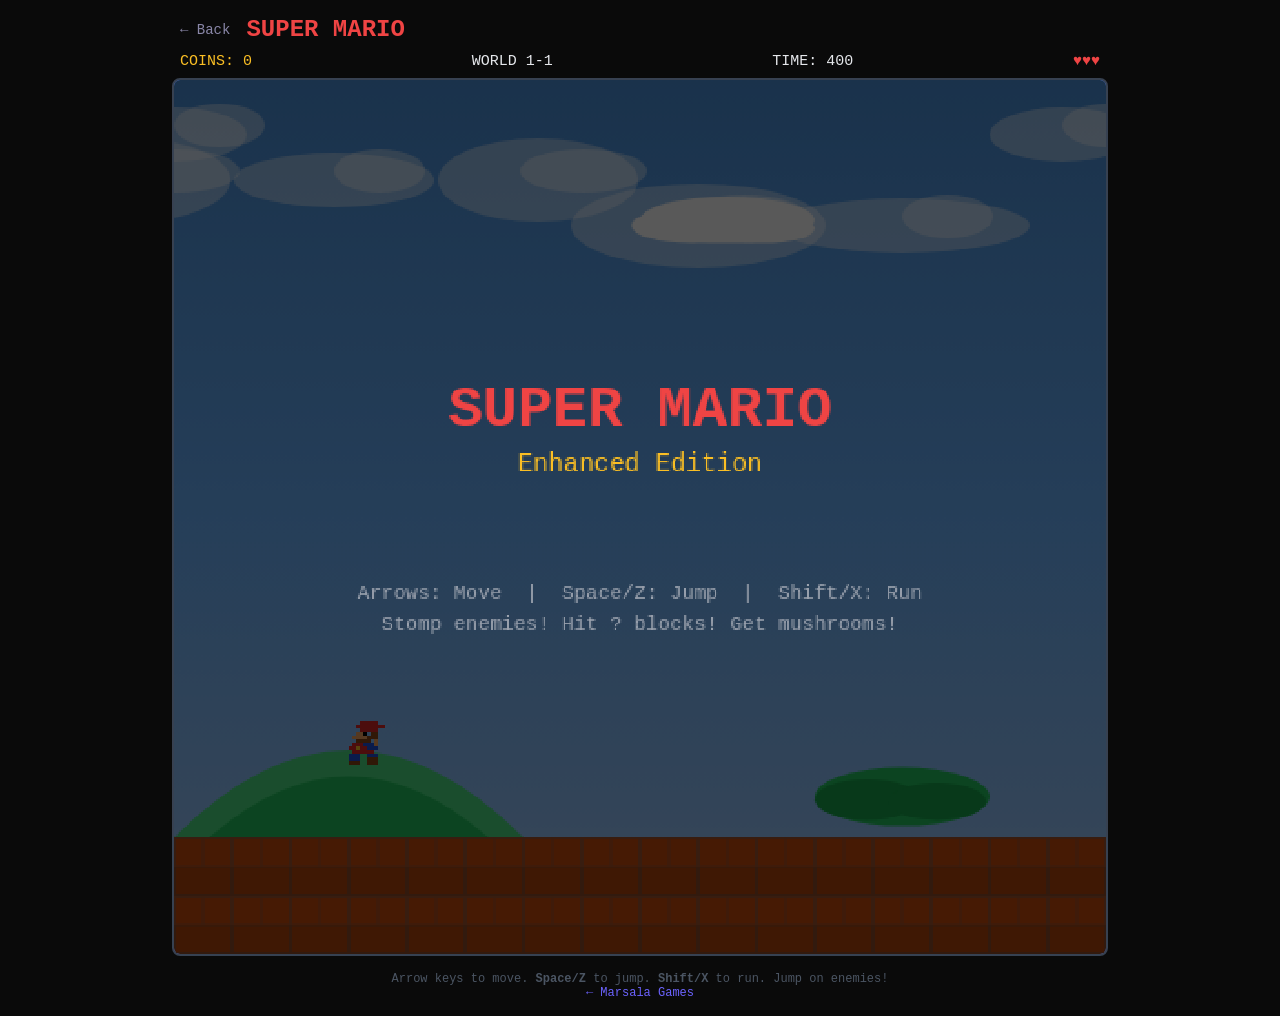
==== commit 592f4c0f: "Add Space Invaders as 6th game, upgrade all games, fix Prince of Persia - Add Space Invaders with CR" ====
--- a/mario/index.html
+++ b/mario/index.html
@@ -7,7 +7,7 @@
   <link rel="icon" href="data:image/svg+xml,<svg xmlns='http://www.w3.org/2000/svg' viewBox='0 0 100 100'><text y='.9em' font-size='90'>🍄</text></svg>">
   <style>
     *,*::before,*::after{margin:0;padding:0;box-sizing:border-box;}
-    body{font-family:'Courier New',monospace;background:#0a0a0a;color:#e8e6f0;min-height:100vh;display:flex;flex-direction:column;align-items:center;}
+    body{font-family:'Courier New',monospace;background:#0a0a0a;color:#e8e6f0;min-height:100vh;display:flex;flex-direction:column;align-items:center;overflow-x:hidden;}
     .header{width:100%;max-width:960px;padding:16px 20px 6px;display:flex;align-items:center;gap:16px;}
     .back-btn{color:#8a87a8;text-decoration:none;font-size:14px;}.back-btn:hover{color:#ef4444;}
     .header h1{font-size:24px;color:#ef4444;flex:1;}
@@ -15,9 +15,9 @@
     .hud .coins{color:#fbbf24;} .hud .world{color:#e5e7eb;} .hud .timer{color:#e5e7eb;} .hud .lives-d{color:#ef4444;}
     .canvas-wrapper{width:100%;max-width:960px;padding:0 12px;}
     canvas{width:100%;height:auto;border:2px solid #374151;border-radius:8px;image-rendering:pixelated;display:block;background:#6b8cff;}
-    .mobile-controls{display:none;width:100%;max-width:960px;padding:12px 20px;justify-content:space-between;align-items:center;}
+    .mobile-controls{display:none;width:100%;max-width:960px;padding:12px 20px;justify-content:space-between;align-items:center;touch-action:none;}
     .dpad{display:grid;grid-template-columns:repeat(3,56px);gap:6px;}
-    .dpad button,.action-btns button{width:56px;height:56px;background:#1f2937;border:1px solid #374151;border-radius:12px;color:#e5e7eb;font-size:22px;cursor:pointer;user-select:none;-webkit-user-select:none;}
+    .dpad button,.action-btns button{width:56px;height:56px;background:#1f2937;border:1px solid #374151;border-radius:12px;color:#e5e7eb;font-size:22px;cursor:pointer;user-select:none;-webkit-user-select:none;touch-action:manipulation;}
     .dpad button:active,.action-btns button:active{background:#374151;}
     .action-btns{display:flex;gap:10px;}
     .action-btns button{width:64px;font-size:13px;font-weight:bold;}
@@ -29,14 +29,14 @@
 </head>
 <body>
   <div class="header">
-    <a href="/" class="back-btn">← Back</a>
+    <a href="/" class="back-btn">&larr; Back</a>
     <h1>SUPER MARIO</h1>
   </div>
   <div class="hud">
     <span class="coins" id="hud-coins">COINS: 0</span>
     <span class="world" id="hud-world">WORLD 1-1</span>
-    <span class="timer" id="hud-time">TIME: 300</span>
-    <span class="lives-d" id="hud-lives">♥♥♥</span>
+    <span class="timer" id="hud-time">TIME: 400</span>
+    <span class="lives-d" id="hud-lives">&hearts;&hearts;&hearts;</span>
   </div>
   <div class="canvas-wrapper">
     <canvas id="game" width="512" height="480"></canvas>
@@ -44,185 +44,1735 @@
   <div class="mobile-controls">
     <div class="dpad">
       <div></div><div></div><div></div>
-      <button ontouchstart="mkeys.left=true" ontouchend="mkeys.left=false">◀</button>
+      <button id="btn-left">&laquo;</button>
       <div></div>
-      <button ontouchstart="mkeys.right=true" ontouchend="mkeys.right=false">▶</button>
+      <button id="btn-right">&raquo;</button>
     </div>
     <div class="action-btns">
-      <button ontouchstart="mkeys.run=true" ontouchend="mkeys.run=false" style="background:#b91c1c;">RUN</button>
-      <button ontouchstart="mkeys.jump=true" ontouchend="mkeys.jump=false" style="background:#1d4ed8;">JUMP</button>
+      <button id="btn-run" style="background:#b91c1c;">RUN</button>
+      <button id="btn-jump" style="background:#1d4ed8;">JUMP</button>
     </div>
   </div>
   <div class="footer-note">
-    Arrow keys to move. <strong>Space/Z</strong> to jump. <strong>Shift/X</strong> to run. Jump on enemies to defeat them!
-    <br><a href="/">← Marsala Games</a>
+    Arrow keys to move. <strong>Space/Z</strong> to jump. <strong>Shift/X</strong> to run. Jump on enemies!
+    <br><a href="/">&larr; Marsala Games</a>
   </div>
 
 <script>
-const canvas=document.getElementById('game'),ctx=canvas.getContext('2d');
-const TW=16,TH=16,SCALE=2,TS=TW*SCALE;
-const VW=canvas.width,VH=canvas.height;
-const COLS=Math.ceil(VW/TS)+1;
-const GRAVITY=0.5,MAX_FALL=8,JUMP_FORCE=-9,RUN_SPEED=4,WALK_SPEED=2.5,ACCEL=0.3,FRIC=0.2;
-
-const TILE_COLORS={1:'#c84c0c',2:'#a0522d',3:'#daa520',4:'#00a800',5:'#00a800',6:'#00a800',7:'#00a800',8:'#808080',9:'#ffffff',10:'#228b22'};
-const SOLID=new Set([1,2,3,4,5,6,7,8]);
-
-const LH=15,LW=212;
-const levelData=new Array(LH).fill(null).map(()=>new Array(LW).fill(0));
-
-for(let x=0;x<LW;x++){levelData[13][x]=1;levelData[14][x]=1;}
-for(let x=69;x<=71;x++){levelData[13][x]=0;levelData[14][x]=0;}
-for(let x=86;x<=89;x++){levelData[13][x]=0;levelData[14][x]=0;}
-for(let x=153;x<=155;x++){levelData[13][x]=0;levelData[14][x]=0;}
-
-const qblocks=[[16,9],[21,9],[22,5],[23,9],[25,9],[78,9],[94,5],[106,9],[109,5],[110,5],[111,5],[129,9],[130,9],[170,9]];
-for(const[x,y]of qblocks) levelData[y][x]=3;
-
-const bricks=[[20,9],[24,9],[77,9],[80,9],[91,5],[92,5],[93,5],[95,5],[96,5],[97,5],[100,9],[101,9],[118,5],[119,5],[120,5],[129,5],[168,9],[169,9],[171,9]];
-for(const[x,y]of bricks) levelData[y][x]=2;
-
-function placePipe(x,topY,h){
-  levelData[topY][x]=4;levelData[topY][x+1]=5;
-  for(let i=1;i<h;i++){levelData[topY+i][x]=6;levelData[topY+i][x+1]=7;}
-}
-placePipe(28,11,2);placePipe(38,10,3);placePipe(46,9,4);placePipe(57,9,4);placePipe(163,11,2);placePipe(179,10,3);
-
-for(let step=0;step<8;step++){for(let y=12-step;y<=12;y++) levelData[y][198+step]=8;}
-levelData[4][196]=8;
-
-const clouds=[[8,3],[19,2],[36,3],[55,2],[75,3],[105,2],[140,3],[180,2]];
-for(const[x,y]of clouds){levelData[y][x]=9;levelData[y][x+1]=9;levelData[y][x+2]=9;}
-const bushes=[[11,12],[44,12],[70,12],[115,12],[158,12],[190,12]];
-for(const[x,y]of bushes){levelData[y][x]=10;levelData[y][x+1]=10;levelData[y][x+2]=10;}
-
-class Mario{
-  constructor(){this.reset();}
-  reset(){this.x=3*TS;this.y=11*TS;this.vx=0;this.vy=0;this.w=TS-4;this.h=TS-2;this.onGround=false;this.facing=1;this.dead=false;this.frame=0;this.invincible=0;}
-}
-class Goomba{
-  constructor(x,y){this.x=x*TS;this.y=y*TS;this.vx=-1;this.w=TS-4;this.h=TS-2;this.dead=false;this.deadTimer=0;}
-}
-class Coin{constructor(x,y){this.x=x*TS+TS/4;this.y=y*TS;this.vy=-6;this.life=20;}}
-
-let mario,goombas,coins,popCoins,score,coinCount,lives,timer,state,cam,frame;
-const keys={left:false,right:false,jump:false,run:false};
-const mkeys={left:false,right:false,jump:false,run:false};
-
-function initGame(){
-  mario=new Mario();
-  goombas=[new Goomba(22,12),new Goomba(40,12),new Goomba(51,12),new Goomba(52,12),new Goomba(80,12),new Goomba(82,12),new Goomba(97,12),new Goomba(99,12),new Goomba(114,12),new Goomba(124,12),new Goomba(125,12),new Goomba(150,12),new Goomba(173,12),new Goomba(175,12),new Goomba(188,12)];
-  popCoins=[];coins=[];score=0;coinCount=0;lives=3;timer=300;state='ready';cam=0;frame=0;
-  for(const[x,y]of qblocks) levelData[y][x]=3;
+// ============================================================
+//  SUPER MARIO - Enhanced Edition
+//  Single-file vanilla JS Canvas game
+// ============================================================
+
+const canvas = document.getElementById('game');
+const ctx = canvas.getContext('2d');
+
+// --- Constants ---
+const TW = 16, TH = 16, SCALE = 2, TS = TW * SCALE;
+const VW = canvas.width, VH = canvas.height;
+const COLS = Math.ceil(VW / TS) + 2;
+const GRAVITY = 0.45, MAX_FALL = 9, JUMP_FORCE = -9.2, JUMP_FORCE_BIG = -9.5;
+const RUN_SPEED = 4.2, WALK_SPEED = 2.5, ACCEL = 0.25, FRIC = 0.18;
+const LH = 15, LW = 220;
+
+const SOLID = new Set([1,2,3,4,5,6,7,8,20]);
+const BREAKABLE = new Set([2]);
+const QUESTION = new Set([3]);
+const PIPE_TILES = new Set([4,5,6,7]);
+
+// ============================================================
+//  SOUND ENGINE (Web Audio API, oscillator-based)
+// ============================================================
+let audioCtx = null;
+function ensureAudio() {
+  if (!audioCtx) audioCtx = new (window.AudioContext || window.webkitAudioContext)();
+  if (audioCtx.state === 'suspended') audioCtx.resume();
+}
+
+function playTone(freq, dur, type, vol, slide) {
+  if (!audioCtx) return;
+  const o = audioCtx.createOscillator();
+  const g = audioCtx.createGain();
+  o.type = type || 'square';
+  o.frequency.setValueAtTime(freq, audioCtx.currentTime);
+  if (slide) o.frequency.linearRampToValueAtTime(slide, audioCtx.currentTime + dur);
+  g.gain.setValueAtTime(vol || 0.08, audioCtx.currentTime);
+  g.gain.exponentialRampToValueAtTime(0.001, audioCtx.currentTime + dur);
+  o.connect(g); g.connect(audioCtx.destination);
+  o.start(); o.stop(audioCtx.currentTime + dur);
+}
+
+const SFX = {
+  jump() { playTone(350, 0.15, 'square', 0.06, 700); },
+  bigJump() { playTone(280, 0.18, 'square', 0.06, 600); },
+  coin() {
+    playTone(988, 0.08, 'square', 0.06);
+    setTimeout(() => playTone(1319, 0.3, 'square', 0.06), 80);
+  },
+  stomp() { playTone(400, 0.1, 'triangle', 0.08, 100); },
+  bump() { playTone(100, 0.1, 'triangle', 0.07); },
+  breakBlock() {
+    playTone(200, 0.06, 'square', 0.06);
+    playTone(150, 0.08, 'sawtooth', 0.04);
+  },
+  powerup() {
+    const notes = [523, 659, 784, 1047];
+    notes.forEach((n, i) => setTimeout(() => playTone(n, 0.12, 'square', 0.05), i * 80));
+  },
+  powerdown() { playTone(500, 0.25, 'square', 0.06, 150); },
+  death() {
+    playTone(600, 0.15, 'square', 0.07, 200);
+    setTimeout(() => playTone(400, 0.15, 'square', 0.06, 100), 150);
+    setTimeout(() => playTone(200, 0.4, 'square', 0.06, 80), 300);
+  },
+  flagpole() {
+    const notes = [392, 523, 659, 784, 1047, 784, 1047];
+    notes.forEach((n, i) => setTimeout(() => playTone(n, 0.15, 'square', 0.05), i * 100));
+  },
+  oneUp() {
+    const notes = [330, 392, 523, 392, 523, 659];
+    notes.forEach((n, i) => setTimeout(() => playTone(n, 0.1, 'square', 0.05), i * 60));
+  },
+  kick() { playTone(500, 0.08, 'sawtooth', 0.06, 150); },
+  firework() {
+    playTone(200 + Math.random() * 400, 0.3, 'sawtooth', 0.04, 50);
+  }
+};
+
+// ============================================================
+//  LEVEL DATA
+// ============================================================
+const levelData = new Array(LH).fill(null).map(() => new Array(LW).fill(0));
+
+// Ground
+for (let x = 0; x < LW; x++) { levelData[13][x] = 1; levelData[14][x] = 1; }
+// Pits
+const pits = [[69,71],[86,89],[153,155]];
+for (const [a,b] of pits) for (let x = a; x <= b; x++) { levelData[13][x] = 0; levelData[14][x] = 0; }
+
+// Question blocks
+const qblocks = [[16,9],[21,9],[22,5],[23,9],[25,9],[78,9],[94,5],[106,9],[109,5],[110,5],[111,5],[129,9],[130,9],[170,9]];
+for (const [x,y] of qblocks) levelData[y][x] = 3;
+
+// Bricks
+const bricks = [[20,9],[24,9],[77,9],[80,9],[91,5],[92,5],[93,5],[95,5],[96,5],[97,5],[100,9],[101,9],[118,5],[119,5],[120,5],[129,5],[168,9],[169,9],[171,9]];
+for (const [x,y] of bricks) levelData[y][x] = 2;
+
+// Pipes
+function placePipe(x, topY, h, hasPiranha) {
+  levelData[topY][x] = 4; levelData[topY][x+1] = 5;
+  for (let i = 1; i < h; i++) { levelData[topY+i][x] = 6; levelData[topY+i][x+1] = 7; }
+  if (hasPiranha) piranhaSpots.push({ px: x, py: topY, pipeH: h });
+}
+
+const piranhaSpots = [];
+placePipe(28, 11, 2, true);
+placePipe(38, 10, 3, true);
+placePipe(46, 9, 4, false);
+placePipe(57, 9, 4, true);
+placePipe(163, 11, 2, false);
+placePipe(179, 10, 3, true);
+
+// Staircase + castle
+for (let step = 0; step < 8; step++) {
+  for (let y = 12 - step; y <= 12; y++) levelData[y][198+step] = 8;
+}
+// Castle structure
+for (let x = 208; x <= 216; x++) { for (let y = 5; y <= 12; y++) levelData[y][x] = 20; }
+for (let x = 210; x <= 214; x++) { for (let y = 2; y <= 4; y++) levelData[y][x] = 20; }
+// Castle door
+levelData[11][212] = 0; levelData[12][212] = 0;
+// Castle windows
+levelData[7][210] = 0; levelData[7][214] = 0;
+// Castle battlement
+for (let x = 208; x <= 216; x += 2) levelData[4][x] = 20;
+
+// Clouds (decorative - stored separately)
+const cloudPositions = [
+  {x:8,y:2,w:3},{x:19,y:1,w:2},{x:36,y:2,w:3},{x:55,y:1,w:2},
+  {x:75,y:2,w:3},{x:105,y:1,w:2},{x:140,y:2,w:3},{x:180,y:1,w:2},
+  {x:30,y:1,w:2},{x:65,y:2,w:3},{x:95,y:1,w:2},{x:125,y:2,w:3},
+  {x:160,y:1,w:2},{x:195,y:2,w:2}
+];
+
+// Bushes (decorative)
+const bushPositions = [
+  {x:11,y:12,w:3},{x:44,y:12,w:2},{x:70,y:12,w:3},{x:115,y:12,w:2},
+  {x:158,y:12,w:3},{x:190,y:12,w:2},{x:30,y:12,w:2},{x:140,y:12,w:3}
+];
+
+// Hills (decorative)
+const hillPositions = [{x:0,w:6,h:3},{x:48,w:8,h:4},{x:110,w:6,h:3},{x:165,w:8,h:4}];
+
+// ============================================================
+//  ENTITY CLASSES
+// ============================================================
+
+class Mario {
+  constructor() { this.reset(); }
+  reset() {
+    this.x = 3 * TS; this.y = 11 * TS;
+    this.vx = 0; this.vy = 0;
+    this.w = TS - 4; this.h = TS - 2;
+    this.onGround = false; this.facing = 1;
+    this.dead = false; this.frame = 0;
+    this.invincible = 0;
+    this.big = false; this.growing = 0; this.shrinking = 0;
+    this.runFrame = 0; this.runTimer = 0;
+    this.skidding = false;
+    this.flagSlide = false; this.flagSlideY = 0; this.flagDone = false;
+    this.wasOnGround = true;
+  }
+  get hitH() { return this.big ? TS * 2 - 4 : TS - 2; }
+  get hitY() { return this.big ? this.y - TS + 2 : this.y; }
+}
+
+class Goomba {
+  constructor(x, y) {
+    this.x = x * TS; this.y = y * TS;
+    this.vx = -1; this.vy = 0;
+    this.w = TS - 4; this.h = TS - 2;
+    this.dead = false; this.deadTimer = 0;
+    this.frame = 0; this.activated = false;
+  }
+}
+
+class Koopa {
+  constructor(x, y) {
+    this.x = x * TS; this.y = (y - 0.25) * TS;
+    this.vx = -1; this.vy = 0;
+    this.w = TS - 4; this.h = TS * 1.25;
+    this.dead = false; this.shell = false; this.shellVx = 0;
+    this.frame = 0; this.shellTimer = 0;
+    this.activated = false;
+  }
+}
+
+class PiranhaPlant {
+  constructor(px, py) {
+    this.pipeX = px * TS + TS / 2;
+    this.pipeTopY = py * TS;
+    this.x = px * TS + 4; this.w = TS * 2 - 8;
+    this.h = TS * 1.2; this.phase = Math.random() * Math.PI * 2;
+    this.dead = false;
+  }
+  get y() {
+    const cycle = Math.sin(this.phase);
+    const emerge = Math.max(0, cycle);
+    return this.pipeTopY - this.h * emerge;
+  }
+}
+
+class Mushroom {
+  constructor(x, y) {
+    this.x = x; this.y = y;
+    this.vx = 2; this.vy = 0;
+    this.w = TS - 4; this.h = TS - 2;
+    this.alive = true; this.emerging = TS;
+    this.originY = y;
+  }
+}
+
+class Particle {
+  constructor(x, y, vx, vy, color, life, size) {
+    this.x = x; this.y = y; this.vx = vx; this.vy = vy;
+    this.color = color; this.life = life; this.maxLife = life;
+    this.size = size || 3;
+  }
+}
+
+class PopCoin {
+  constructor(x, y) {
+    this.x = x * TS + TS / 4; this.y = y * TS;
+    this.vy = -8; this.life = 30; this.sparkle = 0;
+  }
+}
+
+class FloatText {
+  constructor(x, y, text, color) {
+    this.x = x; this.y = y; this.text = text;
+    this.color = color || '#fff'; this.life = 40;
+  }
+}
+
+// ============================================================
+//  GAME STATE
+// ============================================================
+let mario, goombas, koopas, piranhas, mushrooms, particles, popCoins, floatTexts;
+let score, coinCount, lives, timer, state, cam, camTarget, frame;
+let screenShake = 0;
+let transitionAlpha = 0, transitionState = '';
+let tallyTimer = 0, tallyScore = 0, tallyShown = false;
+let mushroomQBlocks = new Set(); // which qblocks give mushrooms
+
+const keys = { left: false, right: false, jump: false, run: false, jumpPressed: false };
+const mkeys = { left: false, right: false, jump: false, run: false };
+
+// Which ? blocks contain mushrooms (by index)
+const MUSHROOM_QBLOCKS = [0, 3, 7, 13]; // indices into qblocks array
+
+function initGame() {
+  mario = new Mario();
+  goombas = [
+    new Goomba(22,12), new Goomba(40,12), new Goomba(51,12), new Goomba(52,12),
+    new Goomba(80,12), new Goomba(82,12), new Goomba(97,12), new Goomba(99,12),
+    new Goomba(114,12), new Goomba(124,12), new Goomba(125,12),
+    new Goomba(150,12), new Goomba(173,12), new Goomba(175,12), new Goomba(188,12)
+  ];
+  koopas = [
+    new Koopa(35, 12), new Koopa(65, 12), new Koopa(105, 12),
+    new Koopa(135, 12), new Koopa(160, 12), new Koopa(185, 12)
+  ];
+  piranhas = piranhaSpots.map(s => new PiranhaPlant(s.px, s.py));
+  mushrooms = []; particles = []; popCoins = []; floatTexts = [];
+  score = 0; coinCount = 0; lives = 3; timer = 400;
+  state = 'ready'; cam = 0; camTarget = 0; frame = 0;
+  screenShake = 0; transitionAlpha = 0; tallyShown = false;
+  mushroomQBlocks = new Set(MUSHROOM_QBLOCKS);
+  // Restore question blocks
+  for (const [x,y] of qblocks) levelData[y][x] = 3;
+  // Restore bricks
+  for (const [x,y] of bricks) levelData[y][x] = 2;
   updateHUD();
 }
 
-function updateHUD(){
-  document.getElementById('hud-coins').textContent='COINS: '+coinCount;
-  document.getElementById('hud-time').textContent='TIME: '+Math.ceil(timer);
-  document.getElementById('hud-lives').textContent='♥'.repeat(lives)+'♡'.repeat(Math.max(0,3-lives));
-}
-
-function tileAt(px,py){const tx=Math.floor(px/TS),ty=Math.floor(py/TS);if(tx<0||tx>=LW||ty<0||ty>=LH) return 0;return levelData[ty][tx];}
-function isSolid(px,py){return SOLID.has(tileAt(px,py));}
-
-function resolveCollisions(ent){
-  ent.x+=ent.vx;
-  const right=ent.x+ent.w,top=ent.y,bot=ent.y+ent.h;
-  if(ent.vx>0){if(isSolid(right,top+2)||isSolid(right,bot-2)){ent.x=Math.floor(right/TS)*TS-ent.w;ent.vx=0;}}
-  else if(ent.vx<0){const left=ent.x;if(isSolid(left,top+2)||isSolid(left,bot-2)){ent.x=Math.floor(left/TS)*TS+TS;ent.vx=0;}}
-  ent.y+=ent.vy;
-  const left2=ent.x,right2=ent.x+ent.w,top2=ent.y,bot2=ent.y+ent.h;
-  ent.onGround=false;
-  if(ent.vy>0){if(isSolid(left2+2,bot2)||isSolid(right2-2,bot2)){ent.y=Math.floor(bot2/TS)*TS-ent.h;ent.vy=0;ent.onGround=true;}}
-  else if(ent.vy<0){if(isSolid(left2+2,top2)||isSolid(right2-2,top2)){ent.y=Math.floor(top2/TS)*TS+TS;ent.vy=0;const htx=Math.floor((left2+ent.w/2)/TS),hty=Math.floor(top2/TS);if(htx>=0&&htx<LW&&hty>=0&&hty<LH&&levelData[hty][htx]===3){levelData[hty][htx]=8;coinCount++;score+=100;popCoins.push(new Coin(htx,hty-1));}}}
-}
-
-function update(dt){
-  if(state!=='playing') return;
+function updateHUD() {
+  document.getElementById('hud-coins').textContent = 'COINS: ' + coinCount;
+  document.getElementById('hud-time').textContent = 'TIME: ' + Math.max(0, Math.ceil(timer));
+  document.getElementById('hud-lives').textContent = '\u2665'.repeat(lives) + '\u2661'.repeat(Math.max(0, 3 - lives));
+}
+
+// ============================================================
+//  COLLISION HELPERS
+// ============================================================
+function tileAt(px, py) {
+  const tx = Math.floor(px / TS), ty = Math.floor(py / TS);
+  if (tx < 0 || tx >= LW || ty < 0 || ty >= LH) return 0;
+  return levelData[ty][tx];
+}
+function isSolid(px, py) { return SOLID.has(tileAt(px, py)); }
+
+function hitBlock(htx, hty) {
+  if (htx < 0 || htx >= LW || hty < 0 || hty >= LH) return;
+  const tile = levelData[hty][htx];
+
+  if (tile === 3) {
+    // Question block
+    const qIdx = qblocks.findIndex(([bx,by]) => bx === htx && by === hty);
+    levelData[hty][htx] = 8;
+    if (mushroomQBlocks.has(qIdx)) {
+      // Spawn mushroom
+      mushrooms.push(new Mushroom(htx * TS + 2, hty * TS));
+      SFX.powerup();
+    } else {
+      coinCount++; score += 200;
+      popCoins.push(new PopCoin(htx, hty - 1));
+      floatTexts.push(new FloatText(htx * TS + TS/2, hty * TS - 8, '200', '#fbbf24'));
+      SFX.coin();
+    }
+  } else if (tile === 2 && mario.big) {
+    // Break brick
+    levelData[hty][htx] = 0;
+    SFX.breakBlock();
+    screenShake = 4;
+    for (let i = 0; i < 6; i++) {
+      particles.push(new Particle(
+        htx * TS + TS/2, hty * TS + TS/2,
+        (Math.random() - 0.5) * 6, -Math.random() * 6 - 2,
+        ['#c84c0c','#a0522d','#8b4513'][Math.floor(Math.random()*3)],
+        30 + Math.random() * 20, 4 + Math.random() * 3
+      ));
+    }
+  } else if (tile === 2) {
+    SFX.bump();
+    // bounce animation handled via blockBounce
+  }
+}
+
+// Block bounce animation
+const blockBounces = {};
+function triggerBlockBounce(tx, ty) {
+  blockBounces[tx + ',' + ty] = { t: 0, max: 8 };
+}
+
+// ============================================================
+//  ENTITY COLLISION RESOLUTION
+// ============================================================
+function resolveCollisions(ent, isGoomba) {
+  const oldX = ent.x;
+  ent.x += ent.vx;
+  const right = ent.x + ent.w, top = ent.y + 2, bot = ent.y + (ent.hitH || ent.h) - 2;
+
+  if (ent.vx > 0) {
+    if (isSolid(right, top) || isSolid(right, bot)) {
+      ent.x = Math.floor(right / TS) * TS - ent.w;
+      if (isGoomba) ent.vx *= -1; else ent.vx = 0;
+    }
+  } else if (ent.vx < 0) {
+    if (isSolid(ent.x, top) || isSolid(ent.x, bot)) {
+      ent.x = Math.floor(ent.x / TS) * TS + TS;
+      if (isGoomba) ent.vx *= -1; else ent.vx = 0;
+    }
+  }
+
+  ent.y += ent.vy;
+  ent.onGround = false;
+  const left2 = ent.x + 2, right2 = ent.x + ent.w - 2;
+  const testH = ent.hitH || ent.h;
+  const testTop = ent.big ? ent.y - TS + 2 : ent.y;
+  const bot2 = ent.y + ent.h;
+
+  if (ent.vy > 0) {
+    if (isSolid(left2, bot2) || isSolid(right2, bot2)) {
+      ent.y = Math.floor(bot2 / TS) * TS - ent.h;
+      ent.vy = 0;
+      ent.onGround = true;
+    }
+  } else if (ent.vy < 0 && !isGoomba) {
+    const headY = ent.big ? ent.y - TS + 2 : ent.y;
+    if (isSolid(left2, headY) || isSolid(right2, headY)) {
+      const alignY = ent.big ? Math.floor(headY / TS) * TS + TS + TS - 2 : Math.floor(headY / TS) * TS + TS;
+      if (ent.big) ent.y = Math.floor(headY / TS) * TS + TS * 2 - 2;
+      else ent.y = Math.floor(headY / TS) * TS + TS;
+      ent.vy = 0;
+      const htx = Math.floor((ent.x + ent.w / 2) / TS);
+      const hty = Math.floor(headY / TS);
+      hitBlock(htx, hty);
+      triggerBlockBounce(htx, hty);
+    }
+  }
+}
+
+// Simple resolve for enemies
+function resolveEnemy(ent) {
+  ent.x += ent.vx;
+  // Edge detection
+  if (ent.onGround !== false) {
+    const checkX = ent.vx > 0 ? ent.x + ent.w + 2 : ent.x - 2;
+    if (!isSolid(checkX, ent.y + ent.h + 2) && ent.y + ent.h < 13 * TS) {
+      // Don't walk off edges (except if falling)
+    }
+  }
+  const right = ent.x + ent.w, top = ent.y + 2, bot = ent.y + ent.h - 2;
+  if (ent.vx > 0 && (isSolid(right, top) || isSolid(right, bot))) { ent.x = Math.floor(right/TS)*TS - ent.w; ent.vx *= -1; }
+  if (ent.vx < 0 && (isSolid(ent.x, top) || isSolid(ent.x, bot))) { ent.x = Math.floor(ent.x/TS)*TS + TS; ent.vx *= -1; }
+
+  ent.vy = (ent.vy || 0) + GRAVITY;
+  ent.y += ent.vy;
+  if (isSolid(ent.x + 2, ent.y + ent.h) || isSolid(ent.x + ent.w - 2, ent.y + ent.h)) {
+    ent.y = Math.floor((ent.y + ent.h) / TS) * TS - ent.h;
+    ent.vy = 0; ent.onGround = true;
+  } else {
+    ent.onGround = false;
+  }
+  if (ent.y > LH * TS + 100) { ent.dead = true; ent.deadTimer = 0; }
+}
+
+// ============================================================
+//  AABB overlap test
+// ============================================================
+function overlap(ax, ay, aw, ah, bx, by, bw, bh) {
+  return ax < bx + bw && ax + aw > bx && ay < by + bh && ay + ah > by;
+}
+
+// ============================================================
+//  DUST PARTICLES ON LANDING
+// ============================================================
+function spawnDust(x, y) {
+  for (let i = 0; i < 5; i++) {
+    particles.push(new Particle(
+      x + Math.random() * 20 - 10, y,
+      (Math.random() - 0.5) * 3, -Math.random() * 2 - 0.5,
+      '#c8b89a', 15 + Math.random() * 10, 2 + Math.random() * 2
+    ));
+  }
+}
+
+// ============================================================
+//  UPDATE
+// ============================================================
+function update(dt) {
+  if (state !== 'playing' && state !== 'flagpole' && state !== 'tally') return;
   frame++;
-  timer-=dt/1000;
-  if(timer<=0){mario.dead=true;}
-  const left=keys.left||mkeys.left,right=keys.right||mkeys.right;
-  const jump=keys.jump||mkeys.jump,run=keys.run||mkeys.run;
-  const maxSpd=run?RUN_SPEED:WALK_SPEED;
-  if(mario.dead){mario.vy+=GRAVITY;mario.y+=mario.vy;if(mario.y>VH+100){lives--;if(lives<=0){state='over';}else{mario.reset();cam=0;state='playing';}}updateHUD();return;}
-  if(mario.invincible>0) mario.invincible--;
-  if(right){mario.vx=Math.min(mario.vx+ACCEL,maxSpd);mario.facing=1;}
-  else if(left){mario.vx=Math.max(mario.vx-ACCEL,-maxSpd);mario.facing=-1;}
-  else{if(mario.vx>0) mario.vx=Math.max(0,mario.vx-FRIC);else mario.vx=Math.min(0,mario.vx+FRIC);}
-  if(jump&&mario.onGround){mario.vy=JUMP_FORCE;}
-  mario.vy=Math.min(mario.vy+GRAVITY,MAX_FALL);
-  resolveCollisions(mario);
-  if(mario.y>LH*TS){mario.dead=true;mario.vy=-6;}
-  if(mario.x<cam) mario.x=cam;
-  const target=mario.x-VW/3;cam+=(target-cam)*0.1;cam=Math.max(0,Math.min(cam,(LW*TS)-VW));
-  for(const g of goombas){
-    if(g.dead){g.deadTimer--;continue;}
-    if(Math.abs(g.x-mario.x)>VW) continue;
-    g.vy=(g.vy||0)+GRAVITY;g.x+=g.vx;
-    if(isSolid(g.x,g.y+4)||isSolid(g.x+g.w,g.y+4)) g.vx*=-1;
-    if(isSolid(g.x,g.y+g.h-2)||isSolid(g.x+g.w,g.y+g.h-2)) g.vx*=-1;
-    g.y+=g.vy;
-    if(isSolid(g.x+2,g.y+g.h)||isSolid(g.x+g.w-2,g.y+g.h)){g.y=Math.floor((g.y+g.h)/TS)*TS-g.h;g.vy=0;}
-    if(g.y>LH*TS+50){g.dead=true;g.deadTimer=0;}
-    if(!mario.dead&&mario.invincible<=0){
-      const ox=mario.x+mario.w/2-(g.x+g.w/2),oy=mario.y+mario.h/2-(g.y+g.h/2);
-      if(Math.abs(ox)<(mario.w+g.w)/2-4&&Math.abs(oy)<(mario.h+g.h)/2-4){
-        if(mario.vy>0&&mario.y+mario.h<g.y+g.h/2+4){g.dead=true;g.deadTimer=15;score+=100;mario.vy=JUMP_FORCE*0.6;}
-        else{mario.dead=true;mario.vy=-6;mario.vx=0;}
+
+  // Block bounces
+  for (const k in blockBounces) {
+    const b = blockBounces[k];
+    b.t++;
+    if (b.t > b.max) delete blockBounces[k];
+  }
+
+  // Particles
+  for (let i = particles.length - 1; i >= 0; i--) {
+    const p = particles[i];
+    p.x += p.vx; p.y += p.vy; p.vy += 0.3; p.life--;
+    if (p.life <= 0) particles.splice(i, 1);
+  }
+
+  // Float texts
+  for (let i = floatTexts.length - 1; i >= 0; i--) {
+    const f = floatTexts[i];
+    f.y -= 1; f.life--;
+    if (f.life <= 0) floatTexts.splice(i, 1);
+  }
+
+  // Pop coins
+  for (let i = popCoins.length - 1; i >= 0; i--) {
+    const c = popCoins[i];
+    c.y += c.vy; c.vy += 0.5; c.sparkle++; c.life--;
+    if (c.life <= 0) popCoins.splice(i, 1);
+  }
+
+  // Screen shake decay
+  if (screenShake > 0) screenShake *= 0.85;
+  if (screenShake < 0.2) screenShake = 0;
+
+  if (state === 'tally') {
+    tallyTimer++;
+    if (tallyTimer > 120) { state = 'win'; }
+    return;
+  }
+
+  if (state === 'flagpole') {
+    // Flagpole slide animation
+    mario.flagSlideY += 2;
+    mario.y = mario.flagSlideY;
+    if (mario.y >= 12 * TS - mario.h) {
+      mario.y = 12 * TS - mario.h;
+      if (!mario.flagDone) {
+        mario.flagDone = true;
+        tallyScore = Math.ceil(timer) * 50;
+        score += tallyScore;
+        state = 'tally'; tallyTimer = 0;
       }
     }
-  }
-  for(let i=popCoins.length-1;i>=0;i--){const c=popCoins[i];c.y+=c.vy;c.vy+=0.5;c.life--;if(c.life<=0) popCoins.splice(i,1);}
-  if(mario.x>=196*TS-TS/2){state='win';score+=Math.ceil(timer)*10;}
+    updateHUD();
+    return;
+  }
+
+  // Timer
+  timer -= dt / 1000;
+  if (timer <= 0) { timer = 0; if (!mario.dead) { mario.dead = true; mario.vy = -6; SFX.death(); } }
+
+  const left = keys.left || mkeys.left;
+  const right = keys.right || mkeys.right;
+  const jump = keys.jump || mkeys.jump;
+  const run = keys.run || mkeys.run;
+
+  // --- Mario dead ---
+  if (mario.dead) {
+    mario.vy += GRAVITY;
+    mario.y += mario.vy;
+    if (mario.y > VH + 200) {
+      lives--;
+      if (lives <= 0) { state = 'over'; }
+      else { mario.reset(); cam = 0; camTarget = 0; }
+    }
+    updateHUD();
+    return;
+  }
+
+  // Growing/shrinking animation
+  if (mario.growing > 0) { mario.growing--; return; }
+  if (mario.shrinking > 0) { mario.shrinking--; if (mario.shrinking === 0) mario.invincible = 90; return; }
+
+  // Invincibility
+  if (mario.invincible > 0) mario.invincible--;
+
+  // Movement
+  const maxSpd = run ? RUN_SPEED : WALK_SPEED;
+  mario.skidding = false;
+  if (right) {
+    if (mario.vx < -0.5 && mario.onGround) mario.skidding = true;
+    mario.vx = Math.min(mario.vx + ACCEL, maxSpd);
+    mario.facing = 1;
+  } else if (left) {
+    if (mario.vx > 0.5 && mario.onGround) mario.skidding = true;
+    mario.vx = Math.max(mario.vx - ACCEL, -maxSpd);
+    mario.facing = -1;
+  } else {
+    if (mario.vx > 0) mario.vx = Math.max(0, mario.vx - FRIC);
+    else mario.vx = Math.min(0, mario.vx + FRIC);
+  }
+
+  // Run animation frame
+  if (mario.onGround && Math.abs(mario.vx) > 0.3) {
+    mario.runTimer += Math.abs(mario.vx);
+    if (mario.runTimer > 6) { mario.runTimer = 0; mario.runFrame = (mario.runFrame + 1) % 3; }
+  } else if (mario.onGround) {
+    mario.runFrame = 0; mario.runTimer = 0;
+  }
+
+  // Jump
+  if (jump && mario.onGround && !keys.jumpPressed) {
+    mario.vy = mario.big ? JUMP_FORCE_BIG : JUMP_FORCE;
+    keys.jumpPressed = true;
+    if (mario.big) SFX.bigJump(); else SFX.jump();
+  }
+  if (!jump) keys.jumpPressed = false;
+
+  // Variable jump height
+  if (!jump && mario.vy < -3) mario.vy *= 0.85;
+
+  mario.vy = Math.min(mario.vy + GRAVITY, MAX_FALL);
+
+  const wasOnGround = mario.onGround;
+  resolveCollisions(mario, false);
+
+  // Landing dust
+  if (mario.onGround && !wasOnGround && mario.vy === 0) {
+    spawnDust(mario.x + mario.w / 2, mario.y + mario.h);
+  }
+
+  // Fall into pit
+  if (mario.y > LH * TS) { mario.dead = true; mario.vy = -6; SFX.death(); }
+
+  // Keep mario on screen left
+  if (mario.x < cam) mario.x = cam;
+
+  // --- Camera with lookahead ---
+  const lookAhead = mario.facing * VW * 0.15;
+  camTarget = mario.x - VW / 3 + lookAhead;
+  camTarget = Math.max(0, Math.min(camTarget, (LW * TS) - VW));
+  cam += (camTarget - cam) * 0.08;
+  cam = Math.max(0, Math.min(cam, (LW * TS) - VW));
+
+  // --- Mushrooms ---
+  for (let i = mushrooms.length - 1; i >= 0; i--) {
+    const m = mushrooms[i];
+    if (!m.alive) { mushrooms.splice(i, 1); continue; }
+    if (m.emerging > 0) {
+      m.emerging -= 1;
+      m.y = m.originY - (TS - m.emerging);
+      continue;
+    }
+    m.vy += GRAVITY;
+    resolveEnemy(m);
+    // Collect
+    const my = mario.big ? mario.y - TS + 2 : mario.y;
+    const mh = mario.big ? TS * 2 - 4 : mario.h;
+    if (overlap(mario.x, my, mario.w, mh, m.x, m.y, m.w, m.h)) {
+      m.alive = false;
+      if (!mario.big) {
+        mario.big = true; mario.growing = 20;
+        SFX.powerup();
+        floatTexts.push(new FloatText(m.x, m.y - 10, '1000', '#22c55e'));
+        score += 1000;
+      } else {
+        score += 1000;
+        floatTexts.push(new FloatText(m.x, m.y - 10, '1000', '#22c55e'));
+        SFX.powerup();
+      }
+    }
+  }
+
+  // --- Goombas ---
+  for (const g of goombas) {
+    if (g.dead) { g.deadTimer--; continue; }
+    if (Math.abs(g.x - mario.x) > VW * 1.2) continue;
+    if (!g.activated && Math.abs(g.x - mario.x) < VW) g.activated = true;
+    if (!g.activated) continue;
+    g.frame++;
+    resolveEnemy(g);
+
+    // Mario collision
+    if (!mario.dead && mario.invincible <= 0 && !mario.growing && !mario.shrinking) {
+      const my = mario.big ? mario.y - TS + 2 : mario.y;
+      const mh = mario.big ? TS * 2 - 4 : mario.h;
+      if (overlap(mario.x + 2, my + 2, mario.w - 4, mh - 4, g.x, g.y, g.w, g.h)) {
+        if (mario.vy > 0 && mario.y + mario.h < g.y + g.h / 2 + 6) {
+          g.dead = true; g.deadTimer = 20;
+          score += 100;
+          mario.vy = JUMP_FORCE * 0.55;
+          SFX.stomp();
+          floatTexts.push(new FloatText(g.x + g.w/2, g.y - 10, '100'));
+        } else {
+          hurtMario();
+        }
+      }
+    }
+  }
+
+  // --- Koopas ---
+  for (const k of koopas) {
+    if (k.dead && !k.shell) continue;
+    if (Math.abs(k.x - mario.x) > VW * 1.2 && !k.shell) continue;
+    if (!k.activated && Math.abs(k.x - mario.x) < VW) k.activated = true;
+    if (!k.activated && !k.shell) continue;
+    k.frame++;
+
+    if (k.shell && k.shellVx !== 0) {
+      k.vx = k.shellVx;
+      // Shell kills goombas
+      for (const g of goombas) {
+        if (g.dead) continue;
+        if (overlap(k.x, k.y, k.w, k.h, g.x, g.y, g.w, g.h)) {
+          g.dead = true; g.deadTimer = 0;
+          g.vy = -4; score += 100;
+          floatTexts.push(new FloatText(g.x, g.y - 10, '100'));
+          SFX.kick();
+        }
+      }
+    } else if (!k.shell) {
+      // normal walk
+    }
+    resolveEnemy(k);
+
+    if (k.shell) {
+      k.shellTimer++;
+      if (k.shellTimer > 300 && k.shellVx === 0) {
+        // Revive
+        k.shell = false; k.shellTimer = 0; k.vx = -1;
+        k.h = TS * 1.25; k.y -= TS * 0.25;
+      }
+    }
+
+    // Mario collision
+    if (!mario.dead && mario.invincible <= 0 && !mario.growing && !mario.shrinking) {
+      const my = mario.big ? mario.y - TS + 2 : mario.y;
+      const mh = mario.big ? TS * 2 - 4 : mario.h;
+      if (overlap(mario.x + 2, my + 2, mario.w - 4, mh - 4, k.x, k.y, k.w, k.h)) {
+        if (k.shell && k.shellVx === 0) {
+          // Kick shell
+          k.shellVx = mario.x < k.x ? 6 : -6;
+          mario.vx = mario.x < k.x ? -2 : 2;
+          SFX.kick();
+          score += 100;
+          floatTexts.push(new FloatText(k.x, k.y - 10, '100'));
+        } else if (k.shell && k.shellVx !== 0 && mario.invincible <= 0) {
+          hurtMario();
+        } else if (mario.vy > 0 && mario.y + mario.h < k.y + k.h / 2 + 6) {
+          // Stomp into shell
+          k.shell = true; k.shellVx = 0; k.shellTimer = 0;
+          k.h = TS - 2; k.y = k.y + (TS * 1.25 - (TS - 2));
+          k.vx = 0;
+          mario.vy = JUMP_FORCE * 0.55;
+          SFX.stomp();
+          score += 200;
+          floatTexts.push(new FloatText(k.x, k.y - 10, '200'));
+        } else {
+          hurtMario();
+        }
+      }
+    }
+  }
+
+  // --- Piranha Plants ---
+  for (const p of piranhas) {
+    if (p.dead) continue;
+    p.phase += 0.025;
+
+    // Don't emerge if Mario is near
+    const dist = Math.abs((p.pipeX) - (mario.x + mario.w/2));
+    if (dist < TS * 2) { p.phase = Math.PI; continue; }
+
+    if (!mario.dead && mario.invincible <= 0 && !mario.growing && !mario.shrinking) {
+      const py = p.y;
+      const my = mario.big ? mario.y - TS + 2 : mario.y;
+      const mh = mario.big ? TS * 2 - 4 : mario.h;
+      if (Math.sin(p.phase) > 0.3 && overlap(mario.x + 2, my + 2, mario.w - 4, mh - 4, p.x, py, p.w, p.h)) {
+        hurtMario();
+      }
+    }
+  }
+
+  // --- Flagpole check ---
+  if (mario.x >= 196 * TS - TS / 2 && state === 'playing') {
+    state = 'flagpole';
+    mario.flagSlide = true;
+    mario.vx = 0; mario.vy = 0;
+    mario.x = 196 * TS - TS / 2 + 4;
+    mario.flagSlideY = mario.y;
+    SFX.flagpole();
+  }
+
   updateHUD();
 }
 
-function render(){
-  ctx.fillStyle='#6b8cff';ctx.fillRect(0,0,VW,VH);
-  const startCol=Math.floor(cam/TS),endCol=startCol+COLS+1;
-  for(let y=0;y<LH;y++){for(let x=startCol;x<=endCol&&x<LW;x++){
-    const t=levelData[y][x];if(t===0) continue;const sx=x*TS-cam,sy=y*TS;
-    if(t===9){ctx.fillStyle='#fff';ctx.beginPath();ctx.ellipse(sx+TS/2,sy+TS/2,TS/2,TS/3,0,0,Math.PI*2);ctx.fill();}
-    else if(t===10){ctx.fillStyle='#228b22';ctx.beginPath();ctx.ellipse(sx+TS/2,sy+TS*0.3,TS/2,TS*0.4,0,0,Math.PI*2);ctx.fill();}
-    else{const col=TILE_COLORS[t]||'#888';ctx.fillStyle=col;ctx.fillRect(sx,sy,TS,TS);
-      if(t===1){ctx.strokeStyle='#8b4513';ctx.lineWidth=1;ctx.strokeRect(sx+0.5,sy+0.5,TS-1,TS-1);ctx.beginPath();ctx.moveTo(sx,sy+TS/2);ctx.lineTo(sx+TS,sy+TS/2);ctx.stroke();}
-      else if(t===2){ctx.strokeStyle='#6b3410';ctx.lineWidth=1;ctx.strokeRect(sx+0.5,sy+0.5,TS-1,TS-1);ctx.beginPath();ctx.moveTo(sx+TS/2,sy);ctx.lineTo(sx+TS/2,sy+TS/2);ctx.stroke();ctx.beginPath();ctx.moveTo(sx,sy+TS/2);ctx.lineTo(sx+TS,sy+TS/2);ctx.stroke();}
-      else if(t===3){ctx.fillStyle='#fff';ctx.font='bold '+(TS*0.6)+'px monospace';ctx.textAlign='center';ctx.fillText('?',sx+TS/2,sy+TS*0.7);}
-      else if(t===8){ctx.strokeStyle='#666';ctx.lineWidth=1;ctx.strokeRect(sx+0.5,sy+0.5,TS-1,TS-1);}
-      else if(t>=4&&t<=7){ctx.strokeStyle='#006400';ctx.lineWidth=1;ctx.strokeRect(sx+0.5,sy+0.5,TS-1,TS-1);ctx.fillStyle='#00c800';if(t===4||t===6) ctx.fillRect(sx+2,sy+2,4,TS-4);}
-    }
-  }}
-  const fpx=196*TS-cam;ctx.fillStyle='#888';ctx.fillRect(fpx+TS/2-2,4*TS,4,(LH-4)*TS-2*TS);ctx.fillStyle='#00a800';ctx.beginPath();ctx.moveTo(fpx+TS/2,4*TS);ctx.lineTo(fpx+TS/2+TS,4*TS+TS/2);ctx.lineTo(fpx+TS/2,4*TS+TS);ctx.fill();
-  for(const c of popCoins){ctx.fillStyle='#fbbf24';ctx.beginPath();ctx.arc(c.x-cam+TS/4,c.y+TS/2,6,0,Math.PI*2);ctx.fill();ctx.fillStyle='#f59e0b';ctx.font='bold 10px monospace';ctx.textAlign='center';ctx.fillText('$',c.x-cam+TS/4,c.y+TS/2+3);}
-  for(const g of goombas){if(g.deadTimer<=0&&g.dead) continue;const gx=g.x-cam,gy=g.y;if(gx<-TS||gx>VW+TS) continue;
-    if(g.dead){ctx.fillStyle='#8b4513';ctx.fillRect(gx,gy+g.h-8,g.w,8);}
-    else{ctx.fillStyle='#8b4513';ctx.beginPath();ctx.ellipse(gx+g.w/2,gy+g.h*0.4,g.w/2,g.h*0.45,0,0,Math.PI*2);ctx.fill();ctx.fillStyle='#654321';const footOff=Math.sin(frame*0.2)*3;ctx.fillRect(gx+2,gy+g.h-6+footOff,8,6);ctx.fillRect(gx+g.w-10,gy+g.h-6-footOff,8,6);ctx.fillStyle='#fff';ctx.beginPath();ctx.arc(gx+g.w*0.35,gy+g.h*0.3,3,0,Math.PI*2);ctx.fill();ctx.beginPath();ctx.arc(gx+g.w*0.65,gy+g.h*0.3,3,0,Math.PI*2);ctx.fill();ctx.fillStyle='#000';ctx.beginPath();ctx.arc(gx+g.w*0.35,gy+g.h*0.3,1.5,0,Math.PI*2);ctx.fill();ctx.beginPath();ctx.arc(gx+g.w*0.65,gy+g.h*0.3,1.5,0,Math.PI*2);ctx.fill();ctx.strokeStyle='#000';ctx.lineWidth=1.5;ctx.beginPath();ctx.moveTo(gx+g.w*0.2,gy+g.h*0.2);ctx.lineTo(gx+g.w*0.4,gy+g.h*0.15);ctx.stroke();ctx.beginPath();ctx.moveTo(gx+g.w*0.8,gy+g.h*0.2);ctx.lineTo(gx+g.w*0.6,gy+g.h*0.15);ctx.stroke();}
-  }
-  if(!mario.dead||mario.y<VH+50){const mx=mario.x-cam,my=mario.y;const blink=mario.invincible>0&&frame%6<3;
-    if(!blink){if(mario.dead){ctx.fillStyle='#dc2626';ctx.beginPath();ctx.ellipse(mx+mario.w/2,my+mario.h*0.3,mario.w/2,mario.h*0.35,0,0,Math.PI*2);ctx.fill();ctx.fillStyle='#fbbf24';ctx.beginPath();ctx.ellipse(mx+mario.w/2,my+mario.h*0.15,mario.w*0.35,mario.h*0.18,0,0,Math.PI*2);ctx.fill();ctx.strokeStyle='#000';ctx.lineWidth=2;ctx.beginPath();ctx.moveTo(mx+mario.w*0.3,my+mario.h*0.1);ctx.lineTo(mx+mario.w*0.45,my+mario.h*0.25);ctx.stroke();ctx.beginPath();ctx.moveTo(mx+mario.w*0.45,my+mario.h*0.1);ctx.lineTo(mx+mario.w*0.3,my+mario.h*0.25);ctx.stroke();ctx.beginPath();ctx.moveTo(mx+mario.w*0.55,my+mario.h*0.1);ctx.lineTo(mx+mario.w*0.7,my+mario.h*0.25);ctx.stroke();ctx.beginPath();ctx.moveTo(mx+mario.w*0.7,my+mario.h*0.1);ctx.lineTo(mx+mario.w*0.55,my+mario.h*0.25);ctx.stroke();}
-    else{ctx.fillStyle='#dc2626';ctx.fillRect(mx+4,my,mario.w-8,8);ctx.fillRect(mx,my+4,mario.w,6);ctx.fillStyle='#fbbf24';ctx.fillRect(mx+4,my+10,mario.w-8,10);ctx.fillStyle='#000';const eyeX=mario.facing>0?mario.w*0.6:mario.w*0.3;ctx.fillRect(mx+eyeX,my+12,3,4);ctx.fillStyle='#8b4513';ctx.fillRect(mx+6,my+17,mario.w-12,3);ctx.fillStyle='#dc2626';ctx.fillRect(mx+2,my+20,mario.w-4,8);ctx.fillStyle='#1d4ed8';ctx.fillRect(mx+4,my+26,mario.w-8,6);const legOff=mario.onGround?Math.sin(frame*0.3)*3:0;ctx.fillStyle='#1d4ed8';ctx.fillRect(mx+4,my+mario.h-6+legOff,8,6);ctx.fillRect(mx+mario.w-12,my+mario.h-6-legOff,8,6);ctx.fillStyle='#8b4513';ctx.fillRect(mx+2,my+mario.h-4+legOff,10,4);ctx.fillRect(mx+mario.w-12,my+mario.h-4-legOff,10,4);}}}
-  if(state==='ready'){ctx.fillStyle='rgba(0,0,0,0.6)';ctx.fillRect(0,0,VW,VH);ctx.fillStyle='#ef4444';ctx.font='bold 28px monospace';ctx.textAlign='center';ctx.fillText('SUPER MARIO',VW/2,VH/2-20);ctx.fillStyle='#fbbf24';ctx.font='16px monospace';ctx.fillText('Press any key to start',VW/2,VH/2+20);ctx.fillStyle='#9ca3af';ctx.font='12px monospace';ctx.fillText('Arrows + Space/Z to jump',VW/2,VH/2+45);}
-  if(state==='over'){ctx.fillStyle='rgba(0,0,0,0.7)';ctx.fillRect(0,0,VW,VH);ctx.fillStyle='#ef4444';ctx.font='bold 26px monospace';ctx.textAlign='center';ctx.fillText('GAME OVER',VW/2,VH/2-10);ctx.fillStyle='#9ca3af';ctx.font='14px monospace';ctx.fillText('Score: '+score,VW/2,VH/2+20);ctx.fillText('Press any key to restart',VW/2,VH/2+45);}
-  if(state==='win'){ctx.fillStyle='rgba(0,0,0,0.6)';ctx.fillRect(0,0,VW,VH);ctx.fillStyle='#22c55e';ctx.font='bold 26px monospace';ctx.textAlign='center';ctx.fillText('COURSE CLEAR!',VW/2,VH/2-10);ctx.fillStyle='#fbbf24';ctx.font='14px monospace';ctx.fillText('Score: '+score,VW/2,VH/2+20);ctx.fillText('Press any key to play again',VW/2,VH/2+45);}
-}
-
-window.addEventListener('keydown',e=>{
-  if(['ArrowUp','ArrowDown','ArrowLeft','ArrowRight','Space','z','x'].includes(e.key)||e.code==='Space') e.preventDefault();
-  if(state==='ready'){state='playing';return;}
-  if(state==='over'||state==='win'){initGame();state='playing';return;}
-  switch(e.key){case 'ArrowLeft':case 'a':keys.left=true;break;case 'ArrowRight':case 'd':keys.right=true;break;case 'ArrowUp':case 'w':case ' ':case 'z':case 'Z':keys.jump=true;break;case 'Shift':case 'x':case 'X':keys.run=true;break;}
-  if(e.code==='Space') keys.jump=true;
+function hurtMario() {
+  if (mario.big) {
+    mario.big = false; mario.shrinking = 25;
+    mario.invincible = 90;
+    SFX.powerdown();
+  } else {
+    mario.dead = true; mario.vy = -7; mario.vx = 0;
+    SFX.death();
+  }
+}
+
+// ============================================================
+//  PIXEL ART DRAWING HELPERS
+// ============================================================
+
+// Draw pixel-art Mario
+function drawMario(mx, my) {
+  const S = SCALE;
+  const f = mario.facing;
+  const big = mario.big;
+  const animFrame = mario.runFrame;
+  const onG = mario.onGround;
+  const jumping = !onG;
+  const skid = mario.skidding;
+
+  ctx.save();
+  if (f < 0) {
+    ctx.translate(mx + mario.w, 0);
+    ctx.scale(-1, 1);
+    mx = 0;
+  }
+
+  const H = big ? TS * 2 : TS;
+  const baseY = big ? my - TS + 2 : my;
+
+  // Draw growing/shrinking flash
+  if (mario.growing > 0 && mario.growing % 4 < 2) { ctx.restore(); return; }
+  if (mario.shrinking > 0 && mario.shrinking % 4 < 2) { ctx.restore(); return; }
+
+  if (big) {
+    drawBigMario(mx, baseY, S, animFrame, jumping, skid);
+  } else {
+    drawSmallMario(mx, baseY, S, animFrame, jumping, skid);
+  }
+
+  ctx.restore();
+}
+
+function drawSmallMario(mx, my, S, animFrame, jumping, skid) {
+  // Hat (red)
+  ctx.fillStyle = '#dc2626';
+  ctx.fillRect(mx + 3*S, my, 5*S, 1*S);           // hat brim top
+  ctx.fillRect(mx + 2*S, my + 1*S, 8*S, 1*S);     // hat brim
+  ctx.fillRect(mx + 3*S, my + 2*S, 5*S, 1*S);     // hat top
+
+  // Hair / face
+  ctx.fillStyle = '#f4a460';  // skin
+  ctx.fillRect(mx + 2*S, my + 3*S, 3*S, 1*S);     // face
+  ctx.fillRect(mx + 1*S, my + 4*S, 5*S, 1*S);     // face lower
+  ctx.fillStyle = '#8b4513';  // hair
+  ctx.fillRect(mx + 6*S, my + 3*S, 2*S, 1*S);     // hair side
+  ctx.fillRect(mx + 5*S, my + 4*S, 3*S, 1*S);     // hair back
+
+  // Eye
+  ctx.fillStyle = '#000';
+  ctx.fillRect(mx + 4*S, my + 3*S, 1*S, 1*S);
+
+  // Mustache
+  ctx.fillStyle = '#8b4513';
+  ctx.fillRect(mx + 2*S, my + 5*S, 4*S, 1*S);
+
+  // Shirt (red)
+  ctx.fillStyle = '#dc2626';
+  ctx.fillRect(mx + 1*S, my + 6*S, 3*S, 1*S);
+  ctx.fillRect(mx + 0*S, my + 7*S, 5*S, 1*S);
+  ctx.fillRect(mx + 1*S, my + 8*S, 6*S, 1*S);
+
+  // Overalls (blue)
+  ctx.fillStyle = '#1d4ed8';
+  ctx.fillRect(mx + 4*S, my + 6*S, 3*S, 1*S);
+  ctx.fillRect(mx + 5*S, my + 7*S, 3*S, 1*S);
+
+  // Overall buttons
+  ctx.fillStyle = '#fbbf24';
+  ctx.fillRect(mx + 2*S, my + 7*S, 1*S, 1*S);
+
+  // Legs/Shoes
+  if (jumping) {
+    // Jumping pose
+    ctx.fillStyle = '#1d4ed8';
+    ctx.fillRect(mx + 0*S, my + 9*S, 3*S, 2*S);
+    ctx.fillRect(mx + 5*S, my + 9*S, 3*S, 1*S);
+    ctx.fillStyle = '#8b4513';
+    ctx.fillRect(mx + 0*S, my + 11*S, 3*S, 1*S);
+    ctx.fillRect(mx + 5*S, my + 10*S, 3*S, 2*S);
+  } else if (skid) {
+    ctx.fillStyle = '#1d4ed8';
+    ctx.fillRect(mx + 0*S, my + 9*S, 2*S, 2*S);
+    ctx.fillRect(mx + 6*S, my + 9*S, 2*S, 2*S);
+    ctx.fillStyle = '#8b4513';
+    ctx.fillRect(mx + 0*S, my + 11*S, 3*S, 1*S);
+    ctx.fillRect(mx + 5*S, my + 11*S, 3*S, 1*S);
+  } else if (animFrame === 0) {
+    // Standing
+    ctx.fillStyle = '#1d4ed8';
+    ctx.fillRect(mx + 1*S, my + 9*S, 3*S, 2*S);
+    ctx.fillRect(mx + 5*S, my + 9*S, 3*S, 2*S);
+    ctx.fillStyle = '#8b4513';
+    ctx.fillRect(mx + 0*S, my + 11*S, 4*S, 1*S);
+    ctx.fillRect(mx + 5*S, my + 11*S, 4*S, 1*S);
+  } else if (animFrame === 1) {
+    // Step 1
+    ctx.fillStyle = '#1d4ed8';
+    ctx.fillRect(mx + 0*S, my + 9*S, 3*S, 2*S);
+    ctx.fillRect(mx + 5*S, my + 9*S, 3*S, 1*S);
+    ctx.fillStyle = '#8b4513';
+    ctx.fillRect(mx + 0*S, my + 11*S, 4*S, 1*S);
+    ctx.fillRect(mx + 5*S, my + 10*S, 4*S, 2*S);
+  } else {
+    // Step 2
+    ctx.fillStyle = '#1d4ed8';
+    ctx.fillRect(mx + 1*S, my + 9*S, 3*S, 1*S);
+    ctx.fillRect(mx + 4*S, my + 9*S, 3*S, 2*S);
+    ctx.fillStyle = '#8b4513';
+    ctx.fillRect(mx + 0*S, my + 10*S, 4*S, 2*S);
+    ctx.fillRect(mx + 4*S, my + 11*S, 4*S, 1*S);
+  }
+
+  // Arm
+  ctx.fillStyle = '#f4a460';
+  if (jumping) {
+    ctx.fillRect(mx + 7*S, my + 5*S, 1*S, 2*S); // arm up
+  } else if (animFrame === 1) {
+    ctx.fillRect(mx + 7*S, my + 7*S, 2*S, 1*S);
+  } else {
+    ctx.fillRect(mx + 7*S, my + 6*S, 1*S, 2*S);
+  }
+}
+
+function drawBigMario(mx, my, S, animFrame, jumping, skid) {
+  // Hat
+  ctx.fillStyle = '#dc2626';
+  ctx.fillRect(mx + 3*S, my + 0*S, 5*S, 1*S);
+  ctx.fillRect(mx + 2*S, my + 1*S, 9*S, 1*S);
+  ctx.fillRect(mx + 3*S, my + 2*S, 5*S, 2*S);
+
+  // Face
+  ctx.fillStyle = '#f4a460';
+  ctx.fillRect(mx + 2*S, my + 4*S, 4*S, 2*S);
+  ctx.fillRect(mx + 1*S, my + 5*S, 6*S, 2*S);
+  ctx.fillRect(mx + 1*S, my + 7*S, 5*S, 1*S);
+
+  // Hair
+  ctx.fillStyle = '#8b4513';
+  ctx.fillRect(mx + 7*S, my + 4*S, 3*S, 2*S);
+  ctx.fillRect(mx + 6*S, my + 5*S, 4*S, 2*S);
+
+  // Eye
+  ctx.fillStyle = '#000';
+  ctx.fillRect(mx + 5*S, my + 4*S, 1*S, 2*S);
+
+  // Mustache
+  ctx.fillStyle = '#8b4513';
+  ctx.fillRect(mx + 2*S, my + 7*S, 5*S, 1*S);
+
+  // Nose
+  ctx.fillStyle = '#f4a460';
+  ctx.fillRect(mx + 6*S, my + 6*S, 2*S, 1*S);
+
+  // Shirt (red)
+  ctx.fillStyle = '#dc2626';
+  ctx.fillRect(mx + 1*S, my + 8*S, 4*S, 2*S);
+  ctx.fillRect(mx + 0*S, my + 10*S, 6*S, 1*S);
+  ctx.fillRect(mx + 1*S, my + 11*S, 8*S, 1*S);
+  ctx.fillRect(mx + 0*S, my + 12*S, 10*S, 1*S);
+
+  // Overalls (blue)
+  ctx.fillStyle = '#1d4ed8';
+  ctx.fillRect(mx + 5*S, my + 8*S, 4*S, 2*S);
+  ctx.fillRect(mx + 6*S, my + 10*S, 4*S, 1*S);
+
+  // Overall straps
+  ctx.fillStyle = '#1d4ed8';
+  ctx.fillRect(mx + 2*S, my + 10*S, 1*S, 2*S);
+  ctx.fillRect(mx + 7*S, my + 11*S, 1*S, 1*S);
+
+  // Buttons
+  ctx.fillStyle = '#fbbf24';
+  ctx.fillRect(mx + 3*S, my + 10*S, 1*S, 1*S);
+  ctx.fillRect(mx + 6*S, my + 10*S, 1*S, 1*S);
+
+  // Legs
+  if (jumping) {
+    ctx.fillStyle = '#1d4ed8';
+    ctx.fillRect(mx + 0*S, my + 13*S, 4*S, 3*S);
+    ctx.fillRect(mx + 6*S, my + 13*S, 4*S, 2*S);
+    ctx.fillStyle = '#8b4513';
+    ctx.fillRect(mx + 0*S, my + 16*S, 5*S, 2*S);
+    ctx.fillRect(mx + 6*S, my + 15*S, 5*S, 3*S);
+  } else if (skid) {
+    ctx.fillStyle = '#1d4ed8';
+    ctx.fillRect(mx + 0*S, my + 13*S, 3*S, 3*S);
+    ctx.fillRect(mx + 7*S, my + 13*S, 3*S, 3*S);
+    ctx.fillStyle = '#8b4513';
+    ctx.fillRect(mx + 0*S, my + 16*S, 4*S, 2*S);
+    ctx.fillRect(mx + 6*S, my + 16*S, 4*S, 2*S);
+  } else if (animFrame === 0) {
+    ctx.fillStyle = '#1d4ed8';
+    ctx.fillRect(mx + 1*S, my + 13*S, 3*S, 3*S);
+    ctx.fillRect(mx + 6*S, my + 13*S, 3*S, 3*S);
+    ctx.fillStyle = '#8b4513';
+    ctx.fillRect(mx + 0*S, my + 16*S, 4*S, 2*S);
+    ctx.fillRect(mx + 5*S, my + 16*S, 5*S, 2*S);
+  } else if (animFrame === 1) {
+    ctx.fillStyle = '#1d4ed8';
+    ctx.fillRect(mx + 0*S, my + 13*S, 4*S, 3*S);
+    ctx.fillRect(mx + 6*S, my + 13*S, 3*S, 2*S);
+    ctx.fillStyle = '#8b4513';
+    ctx.fillRect(mx + 0*S, my + 16*S, 5*S, 2*S);
+    ctx.fillRect(mx + 6*S, my + 15*S, 4*S, 3*S);
+  } else {
+    ctx.fillStyle = '#1d4ed8';
+    ctx.fillRect(mx + 2*S, my + 13*S, 3*S, 2*S);
+    ctx.fillRect(mx + 5*S, my + 13*S, 4*S, 3*S);
+    ctx.fillStyle = '#8b4513';
+    ctx.fillRect(mx + 0*S, my + 15*S, 5*S, 3*S);
+    ctx.fillRect(mx + 5*S, my + 16*S, 5*S, 2*S);
+  }
+
+  // Arm
+  ctx.fillStyle = '#f4a460';
+  if (jumping) {
+    ctx.fillRect(mx + 9*S, my + 7*S, 2*S, 2*S);
+  } else if (animFrame === 1) {
+    ctx.fillRect(mx + 9*S, my + 10*S, 2*S, 2*S);
+  } else {
+    ctx.fillRect(mx + 9*S, my + 8*S, 2*S, 3*S);
+  }
+}
+
+// Draw Goomba
+function drawGoomba(g, sx) {
+  const gx = g.x - sx, gy = g.y;
+  if (gx < -TS*2 || gx > VW + TS*2) return;
+
+  if (g.dead && g.deadTimer > 0) {
+    // Squished
+    ctx.fillStyle = '#8b4513';
+    ctx.fillRect(gx, gy + g.h - 6, g.w, 6);
+    return;
+  }
+  if (g.dead) return;
+
+  const S = SCALE;
+  const walk = Math.sin(g.frame * 0.15) > 0 ? 0 : 1;
+
+  // Body (brown dome)
+  ctx.fillStyle = '#8b4513';
+  ctx.beginPath();
+  ctx.ellipse(gx + g.w/2, gy + g.h * 0.45, g.w * 0.55, g.h * 0.5, 0, 0, Math.PI * 2);
+  ctx.fill();
+
+  // Darker base
+  ctx.fillStyle = '#654321';
+  ctx.fillRect(gx + 2, gy + g.h * 0.6, g.w - 4, g.h * 0.15);
+
+  // Feet
+  const footOff = walk ? 2 : -2;
+  ctx.fillStyle = '#000';
+  ctx.fillRect(gx + 1, gy + g.h - 6 + footOff, 9, 6);
+  ctx.fillRect(gx + g.w - 10, gy + g.h - 6 - footOff, 9, 6);
+
+  // Eyes (white with pupils)
+  ctx.fillStyle = '#fff';
+  ctx.fillRect(gx + g.w * 0.25, gy + g.h * 0.2, 6, 7);
+  ctx.fillRect(gx + g.w * 0.55, gy + g.h * 0.2, 6, 7);
+
+  ctx.fillStyle = '#000';
+  ctx.fillRect(gx + g.w * 0.3 + 2, gy + g.h * 0.25, 3, 4);
+  ctx.fillRect(gx + g.w * 0.6 + 2, gy + g.h * 0.25, 3, 4);
+
+  // Eyebrows (angry)
+  ctx.strokeStyle = '#000';
+  ctx.lineWidth = 1.5;
+  ctx.beginPath();
+  ctx.moveTo(gx + g.w * 0.2, gy + g.h * 0.15);
+  ctx.lineTo(gx + g.w * 0.38, gy + g.h * 0.12);
+  ctx.stroke();
+  ctx.beginPath();
+  ctx.moveTo(gx + g.w * 0.8, gy + g.h * 0.15);
+  ctx.lineTo(gx + g.w * 0.62, gy + g.h * 0.12);
+  ctx.stroke();
+}
+
+// Draw Koopa Troopa
+function drawKoopa(k, sx) {
+  const kx = k.x - sx, ky = k.y;
+  if (kx < -TS*2 || kx > VW + TS*2) return;
+
+  if (k.shell) {
+    // Green shell
+    ctx.fillStyle = '#22c55e';
+    ctx.beginPath();
+    ctx.ellipse(kx + k.w/2, ky + k.h/2, k.w * 0.55, k.h * 0.5, 0, 0, Math.PI * 2);
+    ctx.fill();
+    ctx.fillStyle = '#15803d';
+    ctx.beginPath();
+    ctx.ellipse(kx + k.w/2, ky + k.h/2, k.w * 0.35, k.h * 0.3, 0, 0, Math.PI * 2);
+    ctx.fill();
+    // Shell highlight
+    ctx.fillStyle = '#4ade80';
+    ctx.beginPath();
+    ctx.ellipse(kx + k.w * 0.35, ky + k.h * 0.3, 3, 2, -0.3, 0, Math.PI * 2);
+    ctx.fill();
+    return;
+  }
+  if (k.dead) return;
+
+  const walk = Math.sin(k.frame * 0.12) > 0 ? 0 : 1;
+  const dir = k.vx < 0 ? 1 : -1;
+
+  ctx.save();
+  if (dir < 0) {
+    ctx.translate(kx + k.w, 0);
+    ctx.scale(-1, 1);
+    ctx.translate(-kx, 0);
+  }
+
+  // Shell (on back)
+  ctx.fillStyle = '#22c55e';
+  ctx.beginPath();
+  ctx.ellipse(kx + k.w/2 - 1, ky + k.h * 0.5, k.w * 0.45, k.h * 0.35, 0, 0, Math.PI * 2);
+  ctx.fill();
+  ctx.fillStyle = '#15803d';
+  ctx.beginPath();
+  ctx.ellipse(kx + k.w/2 - 1, ky + k.h * 0.5, k.w * 0.25, k.h * 0.2, 0, 0, Math.PI * 2);
+  ctx.fill();
+
+  // Head
+  ctx.fillStyle = '#f4a460';
+  ctx.beginPath();
+  ctx.arc(kx + k.w * 0.7, ky + k.h * 0.2, k.w * 0.3, 0, Math.PI * 2);
+  ctx.fill();
+
+  // Eye
+  ctx.fillStyle = '#fff';
+  ctx.beginPath();
+  ctx.arc(kx + k.w * 0.8, ky + k.h * 0.15, 3, 0, Math.PI * 2);
+  ctx.fill();
+  ctx.fillStyle = '#000';
+  ctx.beginPath();
+  ctx.arc(kx + k.w * 0.82, ky + k.h * 0.16, 1.5, 0, Math.PI * 2);
+  ctx.fill();
+
+  // Beak
+  ctx.fillStyle = '#f5f5dc';
+  ctx.beginPath();
+  ctx.moveTo(kx + k.w * 0.9, ky + k.h * 0.2);
+  ctx.lineTo(kx + k.w * 1.05, ky + k.h * 0.25);
+  ctx.lineTo(kx + k.w * 0.9, ky + k.h * 0.3);
+  ctx.fill();
+
+  // Feet
+  const footOff = walk ? 2 : -2;
+  ctx.fillStyle = '#f5f5dc';
+  ctx.fillRect(kx + 2, ky + k.h - 5 + footOff, 10, 5);
+  ctx.fillRect(kx + k.w - 8, ky + k.h - 5 - footOff, 10, 5);
+
+  ctx.restore();
+}
+
+// Draw Piranha Plant
+function drawPiranha(p, sx) {
+  if (p.dead) return;
+  const px = p.x - sx, py = p.y;
+  const emerge = Math.max(0, Math.sin(p.phase));
+  if (emerge < 0.05) return;
+
+  // Stem
+  ctx.fillStyle = '#22c55e';
+  ctx.fillRect(px + p.w * 0.3, py + p.h * 0.4, p.w * 0.4, p.h * 0.6);
+
+  // Head
+  ctx.fillStyle = '#dc2626';
+  ctx.beginPath();
+  ctx.ellipse(px + p.w/2, py + p.h * 0.25, p.w * 0.5, p.h * 0.3, 0, 0, Math.PI * 2);
+  ctx.fill();
+
+  // White dots
+  ctx.fillStyle = '#fff';
+  for (let i = 0; i < 4; i++) {
+    const a = (i / 4) * Math.PI * 2 + frame * 0.02;
+    ctx.beginPath();
+    ctx.arc(px + p.w/2 + Math.cos(a) * p.w * 0.3, py + p.h * 0.25 + Math.sin(a) * p.h * 0.15, 2, 0, Math.PI * 2);
+    ctx.fill();
+  }
+
+  // Mouth
+  ctx.fillStyle = '#000';
+  ctx.beginPath();
+  ctx.moveTo(px + p.w * 0.15, py + p.h * 0.3);
+  ctx.lineTo(px + p.w * 0.5, py + p.h * 0.4);
+  ctx.lineTo(px + p.w * 0.85, py + p.h * 0.3);
+  ctx.stroke();
+
+  // Teeth
+  ctx.fillStyle = '#fff';
+  for (let i = 0; i < 3; i++) {
+    const tx = px + p.w * (0.25 + i * 0.2);
+    ctx.fillRect(tx, py + p.h * 0.28, 3, 4);
+  }
+
+  // Leaves
+  ctx.fillStyle = '#15803d';
+  ctx.beginPath();
+  ctx.ellipse(px + p.w * 0.15, py + p.h * 0.45, 6, 3, -0.3, 0, Math.PI * 2);
+  ctx.fill();
+  ctx.beginPath();
+  ctx.ellipse(px + p.w * 0.85, py + p.h * 0.5, 6, 3, 0.3, 0, Math.PI * 2);
+  ctx.fill();
+}
+
+// Draw Mushroom power-up
+function drawMushroom(m, sx) {
+  if (!m.alive) return;
+  const mx = m.x - sx, my = m.y;
+
+  // Cap (red with white spots)
+  ctx.fillStyle = '#dc2626';
+  ctx.beginPath();
+  ctx.ellipse(mx + m.w/2, my + m.h * 0.3, m.w * 0.6, m.h * 0.35, 0, Math.PI, Math.PI * 2);
+  ctx.fill();
+  ctx.beginPath();
+  ctx.ellipse(mx + m.w/2, my + m.h * 0.35, m.w * 0.6, m.h * 0.35, 0, 0, Math.PI);
+  ctx.fill();
+
+  // White spots
+  ctx.fillStyle = '#fff';
+  ctx.beginPath();
+  ctx.arc(mx + m.w * 0.3, my + m.h * 0.15, 4, 0, Math.PI * 2);
+  ctx.fill();
+  ctx.beginPath();
+  ctx.arc(mx + m.w * 0.7, my + m.h * 0.15, 3, 0, Math.PI * 2);
+  ctx.fill();
+  ctx.beginPath();
+  ctx.arc(mx + m.w * 0.5, my + m.h * 0.05, 3, 0, Math.PI * 2);
+  ctx.fill();
+
+  // Stalk
+  ctx.fillStyle = '#f5f5dc';
+  ctx.fillRect(mx + m.w * 0.25, my + m.h * 0.5, m.w * 0.5, m.h * 0.5);
+
+  // Eyes
+  ctx.fillStyle = '#000';
+  ctx.fillRect(mx + m.w * 0.3, my + m.h * 0.55, 3, 4);
+  ctx.fillRect(mx + m.w * 0.6, my + m.h * 0.55, 3, 4);
+}
+
+// ============================================================
+//  RENDER
+// ============================================================
+function render() {
+  const shakeX = screenShake > 0 ? (Math.random() - 0.5) * screenShake * 2 : 0;
+  const shakeY = screenShake > 0 ? (Math.random() - 0.5) * screenShake * 2 : 0;
+
+  ctx.save();
+  ctx.translate(shakeX, shakeY);
+
+  // --- SKY GRADIENT ---
+  const skyGrad = ctx.createLinearGradient(0, 0, 0, VH);
+  skyGrad.addColorStop(0, '#4a90d9');
+  skyGrad.addColorStop(0.5, '#6bb3ff');
+  skyGrad.addColorStop(0.85, '#93c5fd');
+  skyGrad.addColorStop(1, '#bfdbfe');
+  ctx.fillStyle = skyGrad;
+  ctx.fillRect(0, 0, VW, VH);
+
+  // --- PARALLAX CLOUDS (far layer) ---
+  ctx.fillStyle = 'rgba(255,255,255,0.4)';
+  for (let i = 0; i < 8; i++) {
+    const cx = ((i * 200 + 50) - cam * 0.15) % (VW + 200) - 50;
+    const cy = 30 + (i % 3) * 25;
+    ctx.beginPath();
+    ctx.ellipse(cx, cy, 40 + (i%3)*15, 15 + (i%2)*8, 0, 0, Math.PI * 2);
+    ctx.fill();
+    ctx.beginPath();
+    ctx.ellipse(cx + 25, cy - 5, 25 + (i%2)*10, 12, 0, 0, Math.PI * 2);
+    ctx.fill();
+  }
+
+  // --- PARALLAX CLOUDS (near layer) ---
+  for (const cloud of cloudPositions) {
+    const cx = cloud.x * TS - cam * 0.6;
+    const cy = cloud.y * TS;
+    if (cx < -100 || cx > VW + 100) continue;
+
+    ctx.fillStyle = '#fff';
+    const cw = cloud.w * TS;
+    ctx.beginPath();
+    ctx.ellipse(cx + cw/2, cy + TS * 0.4, cw * 0.5, TS * 0.4, 0, 0, Math.PI * 2);
+    ctx.fill();
+    ctx.beginPath();
+    ctx.ellipse(cx + cw * 0.3, cy + TS * 0.5, cw * 0.35, TS * 0.3, 0, 0, Math.PI * 2);
+    ctx.fill();
+    ctx.beginPath();
+    ctx.ellipse(cx + cw * 0.7, cy + TS * 0.55, cw * 0.3, TS * 0.25, 0, 0, Math.PI * 2);
+    ctx.fill();
+  }
+
+  // --- HILLS (background) ---
+  for (const hill of hillPositions) {
+    const hx = hill.x * TS - cam * 0.4;
+    const hy = 13 * TS;
+    const hw = hill.w * TS;
+    const hh = hill.h * TS;
+    if (hx < -hw || hx > VW + hw) continue;
+
+    ctx.fillStyle = '#4ade80';
+    ctx.beginPath();
+    ctx.moveTo(hx, hy);
+    ctx.quadraticCurveTo(hx + hw/2, hy - hh, hx + hw, hy);
+    ctx.fill();
+    ctx.fillStyle = '#22c55e';
+    ctx.beginPath();
+    ctx.moveTo(hx + hw * 0.1, hy);
+    ctx.quadraticCurveTo(hx + hw/2, hy - hh * 0.7, hx + hw * 0.9, hy);
+    ctx.fill();
+  }
+
+  // --- BUSHES ---
+  for (const bush of bushPositions) {
+    const bx = bush.x * TS - cam;
+    const by = bush.y * TS;
+    if (bx < -100 || bx > VW + 100) continue;
+
+    const bw = bush.w * TS;
+    ctx.fillStyle = '#22c55e';
+    ctx.beginPath();
+    ctx.ellipse(bx + bw/2, by + TS * 0.3, bw * 0.5, TS * 0.5, 0, 0, Math.PI * 2);
+    ctx.fill();
+    ctx.fillStyle = '#16a34a';
+    ctx.beginPath();
+    ctx.ellipse(bx + bw * 0.3, by + TS * 0.35, bw * 0.3, TS * 0.35, 0, 0, Math.PI * 2);
+    ctx.fill();
+    ctx.beginPath();
+    ctx.ellipse(bx + bw * 0.7, by + TS * 0.38, bw * 0.28, TS * 0.32, 0, 0, Math.PI * 2);
+    ctx.fill();
+  }
+
+  // --- TILE MAP ---
+  const startCol = Math.max(0, Math.floor(cam / TS) - 1);
+  const endCol = Math.min(LW - 1, startCol + COLS + 2);
+
+  for (let y = 0; y < LH; y++) {
+    for (let x = startCol; x <= endCol; x++) {
+      const t = levelData[y][x];
+      if (t === 0) continue;
+      let sx = x * TS - cam, sy = y * TS;
+
+      // Block bounce offset
+      const bk = x + ',' + y;
+      if (blockBounces[bk]) {
+        const b = blockBounces[bk];
+        const prog = b.t / b.max;
+        sy -= Math.sin(prog * Math.PI) * 6;
+      }
+
+      if (t === 1) {
+        // Ground brick
+        ctx.fillStyle = '#c84c0c';
+        ctx.fillRect(sx, sy, TS, TS);
+        ctx.strokeStyle = '#a0522d';
+        ctx.lineWidth = 1;
+        ctx.strokeRect(sx + 0.5, sy + 0.5, TS - 1, TS - 1);
+        ctx.beginPath();
+        ctx.moveTo(sx, sy + TS/2);
+        ctx.lineTo(sx + TS, sy + TS/2);
+        ctx.stroke();
+        ctx.beginPath();
+        ctx.moveTo(sx + TS/2, sy);
+        ctx.lineTo(sx + TS/2, sy + TS/2);
+        ctx.stroke();
+        // Slight shading
+        ctx.fillStyle = 'rgba(0,0,0,0.1)';
+        ctx.fillRect(sx, sy + TS/2, TS, TS/2);
+      } else if (t === 2) {
+        // Breakable brick
+        ctx.fillStyle = '#a0522d';
+        ctx.fillRect(sx, sy, TS, TS);
+        ctx.strokeStyle = '#6b3410';
+        ctx.lineWidth = 1;
+        ctx.strokeRect(sx + 0.5, sy + 0.5, TS - 1, TS - 1);
+        ctx.beginPath();
+        ctx.moveTo(sx + TS / 2, sy);
+        ctx.lineTo(sx + TS / 2, sy + TS / 2);
+        ctx.stroke();
+        ctx.beginPath();
+        ctx.moveTo(sx, sy + TS / 2);
+        ctx.lineTo(sx + TS, sy + TS / 2);
+        ctx.stroke();
+        ctx.fillStyle = 'rgba(0,0,0,0.08)';
+        ctx.fillRect(sx, sy + TS/2, TS, TS/2);
+      } else if (t === 3) {
+        // ? block with shimmer
+        const shimmer = Math.sin(frame * 0.08 + x) * 0.15 + 0.85;
+        const r = Math.floor(218 * shimmer), g2 = Math.floor(165 * shimmer), b2 = Math.floor(32 * shimmer);
+        ctx.fillStyle = `rgb(${r},${g2},${b2})`;
+        ctx.fillRect(sx, sy, TS, TS);
+        ctx.strokeStyle = '#b8860b';
+        ctx.lineWidth = 2;
+        ctx.strokeRect(sx + 1, sy + 1, TS - 2, TS - 2);
+        // ? mark with bounce
+        const qBounce = Math.sin(frame * 0.06) * 2;
+        ctx.fillStyle = '#fff';
+        ctx.font = 'bold ' + (TS * 0.55) + 'px monospace';
+        ctx.textAlign = 'center';
+        ctx.fillText('?', sx + TS / 2, sy + TS * 0.65 + qBounce);
+        // Corner highlights
+        ctx.fillStyle = 'rgba(255,255,255,0.3)';
+        ctx.fillRect(sx + 2, sy + 2, 4, 4);
+      } else if (t === 8 || t === 20) {
+        // Used block / stone
+        ctx.fillStyle = t === 20 ? '#808060' : '#808080';
+        ctx.fillRect(sx, sy, TS, TS);
+        ctx.strokeStyle = t === 20 ? '#606040' : '#666';
+        ctx.lineWidth = 1;
+        ctx.strokeRect(sx + 0.5, sy + 0.5, TS - 1, TS - 1);
+        if (t === 20) {
+          // Castle stone details
+          ctx.fillStyle = 'rgba(0,0,0,0.15)';
+          ctx.fillRect(sx, sy + TS - 2, TS, 2);
+          ctx.fillRect(sx + TS - 2, sy, 2, TS);
+        }
+      } else if (t >= 4 && t <= 7) {
+        // Pipe
+        const isTop = (t === 4 || t === 5);
+        const isLeft = (t === 4 || t === 6);
+        ctx.fillStyle = isTop ? '#00c800' : '#00a800';
+        ctx.fillRect(sx, sy, TS, TS);
+        ctx.strokeStyle = '#006400';
+        ctx.lineWidth = 1;
+        ctx.strokeRect(sx + 0.5, sy + 0.5, TS - 1, TS - 1);
+        // Pipe highlight
+        if (isLeft) {
+          ctx.fillStyle = '#40e040';
+          ctx.fillRect(sx + 2, sy + (isTop ? 2 : 0), 5, TS - (isTop ? 2 : 0));
+        }
+        // Pipe lip
+        if (isTop) {
+          ctx.fillStyle = '#00e000';
+          ctx.fillRect(sx - (isLeft ? 3 : 0), sy, TS + (isLeft ? 3 : 3), 4);
+          ctx.strokeStyle = '#006400';
+          ctx.strokeRect(sx - (isLeft ? 3 : 0) + 0.5, sy + 0.5, TS + (isLeft ? 2 : 2), 3);
+        }
+        // Pipe shadow
+        if (!isLeft) {
+          ctx.fillStyle = 'rgba(0,0,0,0.15)';
+          ctx.fillRect(sx + TS - 5, sy, 5, TS);
+        }
+      }
+    }
+  }
+
+  // --- ANIMATED WATER/LAVA IN PITS ---
+  for (const [a, b] of pits) {
+    for (let x = a; x <= b; x++) {
+      const px = x * TS - cam;
+      if (px < -TS || px > VW + TS) continue;
+      for (let y = 13; y < LH; y++) {
+        const py = y * TS;
+        // Lava
+        const lavaR = 200 + Math.sin(frame * 0.05 + x * 0.5) * 55;
+        const lavaG = 50 + Math.sin(frame * 0.07 + x * 0.3) * 30;
+        ctx.fillStyle = `rgb(${Math.floor(lavaR)},${Math.floor(lavaG)},10)`;
+        ctx.fillRect(px, py, TS, TS);
+      }
+      // Lava surface wave
+      const px2 = x * TS - cam;
+      ctx.fillStyle = '#ff6600';
+      for (let i = 0; i < TS; i += 4) {
+        const waveY = Math.sin(frame * 0.1 + (x * TS + i) * 0.03) * 3;
+        ctx.fillRect(px2 + i, 13 * TS - 2 + waveY, 4, 4);
+      }
+      // Lava glow
+      ctx.fillStyle = 'rgba(255,100,0,0.15)';
+      ctx.fillRect(px2, 12 * TS, TS, TS);
+    }
+  }
+
+  // --- FLAGPOLE ---
+  const fpx = 196 * TS - cam;
+  // Pole
+  ctx.fillStyle = '#aaa';
+  ctx.fillRect(fpx + TS/2 - 2, 4 * TS, 4, 9 * TS);
+  // Ball on top
+  ctx.fillStyle = '#fbbf24';
+  ctx.beginPath();
+  ctx.arc(fpx + TS/2, 4 * TS - 4, 6, 0, Math.PI * 2);
+  ctx.fill();
+  // Flag
+  const flagWave = Math.sin(frame * 0.08) * 3;
+  ctx.fillStyle = '#22c55e';
+  ctx.beginPath();
+  ctx.moveTo(fpx + TS/2 + 2, 4 * TS + 2);
+  ctx.lineTo(fpx + TS/2 + TS + flagWave, 4 * TS + TS/3);
+  ctx.lineTo(fpx + TS/2 + 2, 4 * TS + TS * 0.7);
+  ctx.fill();
+  // Flag triangle emblem
+  ctx.fillStyle = '#166534';
+  ctx.beginPath();
+  ctx.moveTo(fpx + TS/2 + 6, 4 * TS + 10);
+  ctx.lineTo(fpx + TS/2 + 18 + flagWave * 0.5, 4 * TS + TS/3);
+  ctx.lineTo(fpx + TS/2 + 6, 4 * TS + TS * 0.55);
+  ctx.fill();
+
+  // --- CASTLE ---
+  const castleX = 208 * TS - cam;
+  if (castleX < VW + 100) {
+    // Door
+    ctx.fillStyle = '#000';
+    ctx.fillRect(castleX + 4*TS - cam*0 + 0, 11 * TS - (208*TS - 208*TS), TS, TS * 2);
+    // Actually the castle is drawn via tiles, but add door arch
+    const doorX = 212 * TS - cam;
+    ctx.fillStyle = '#1a1a1a';
+    ctx.fillRect(doorX, 11 * TS, TS, TS * 2);
+    ctx.beginPath();
+    ctx.arc(doorX + TS/2, 11 * TS, TS/2, Math.PI, 0);
+    ctx.fill();
+
+    // Windows glow
+    const winGlow = Math.sin(frame * 0.05) * 0.3 + 0.7;
+    ctx.fillStyle = `rgba(255,200,50,${winGlow})`;
+    const w1x = 210 * TS - cam, w2x = 214 * TS - cam;
+    ctx.fillRect(w1x + 4, 7 * TS + 4, TS - 8, TS - 8);
+    ctx.fillRect(w2x + 4, 7 * TS + 4, TS - 8, TS - 8);
+
+    // Castle flag
+    ctx.fillStyle = '#dc2626';
+    const cfx = 212 * TS - cam + TS/2;
+    ctx.fillRect(cfx - 1, 1 * TS, 2, 2 * TS);
+    const cfWave = Math.sin(frame * 0.1) * 2;
+    ctx.beginPath();
+    ctx.moveTo(cfx + 1, 1 * TS);
+    ctx.lineTo(cfx + TS + cfWave, 1 * TS + TS/3);
+    ctx.lineTo(cfx + 1, 1 * TS + TS * 0.6);
+    ctx.fill();
+  }
+
+  // --- PIRANHA PLANTS ---
+  for (const p of piranhas) drawPiranha(p, cam);
+
+  // --- MUSHROOMS ---
+  for (const m of mushrooms) drawMushroom(m, cam);
+
+  // --- POP COINS ---
+  for (const c of popCoins) {
+    const cx = c.x - cam + TS/4;
+    const cy = c.y + TS/2;
+    // Spinning coin
+    const spin = Math.abs(Math.sin(c.sparkle * 0.3));
+    ctx.fillStyle = '#fbbf24';
+    ctx.beginPath();
+    ctx.ellipse(cx, cy, 6 * spin, 7, 0, 0, Math.PI * 2);
+    ctx.fill();
+    ctx.fillStyle = '#f59e0b';
+    ctx.beginPath();
+    ctx.ellipse(cx, cy, 3 * spin, 5, 0, 0, Math.PI * 2);
+    ctx.fill();
+  }
+
+  // --- GOOMBAS ---
+  for (const g of goombas) drawGoomba(g, cam);
+
+  // --- KOOPAS ---
+  for (const k of koopas) drawKoopa(k, cam);
+
+  // --- PARTICLES ---
+  for (const p of particles) {
+    ctx.globalAlpha = p.life / p.maxLife;
+    ctx.fillStyle = p.color;
+    ctx.fillRect(p.x - cam - p.size/2, p.y - p.size/2, p.size, p.size);
+  }
+  ctx.globalAlpha = 1;
+
+  // --- FLOAT TEXTS ---
+  for (const f of floatTexts) {
+    ctx.globalAlpha = f.life / 40;
+    ctx.fillStyle = f.color;
+    ctx.font = 'bold 12px monospace';
+    ctx.textAlign = 'center';
+    ctx.fillText(f.text, f.x - cam, f.y);
+  }
+  ctx.globalAlpha = 1;
+
+  // --- MARIO ---
+  if (!mario.dead || mario.y < VH + 100) {
+    const blink = mario.invincible > 0 && frame % 6 < 3;
+    if (!blink) {
+      if (mario.dead) {
+        // Dead Mario
+        const mx = mario.x - cam, my = mario.y;
+        ctx.save();
+        // Flip upside down
+        ctx.translate(mx + mario.w/2, my + mario.h/2);
+        ctx.rotate(Math.min((frame % 100) * 0.05, 0.5));
+        ctx.translate(-(mx + mario.w/2), -(my + mario.h/2));
+        drawSmallMario(mx, my, SCALE, 0, true, false);
+        ctx.restore();
+      } else {
+        drawMario(mario.x - cam, mario.y);
+      }
+    }
+  }
+
+  ctx.restore(); // end shake
+
+  // --- OVERLAYS ---
+  if (state === 'ready') {
+    ctx.fillStyle = 'rgba(0,0,0,0.65)';
+    ctx.fillRect(0, 0, VW, VH);
+
+    // Title
+    ctx.fillStyle = '#ef4444';
+    ctx.font = 'bold 32px monospace';
+    ctx.textAlign = 'center';
+    ctx.fillText('SUPER MARIO', VW/2, VH/2 - 50);
+
+    // Subtitle
+    ctx.fillStyle = '#fbbf24';
+    ctx.font = '14px monospace';
+    ctx.fillText('Enhanced Edition', VW/2, VH/2 - 25);
+
+    // Prompt
+    ctx.fillStyle = '#fff';
+    ctx.font = '16px monospace';
+    const blink2 = Math.sin(frame * 0.06) > 0;
+    if (blink2) ctx.fillText('Press any key to start', VW/2, VH/2 + 15);
+
+    // Controls
+    ctx.fillStyle = '#9ca3af';
+    ctx.font = '11px monospace';
+    ctx.fillText('Arrows: Move  |  Space/Z: Jump  |  Shift/X: Run', VW/2, VH/2 + 45);
+    ctx.fillText('Stomp enemies! Hit ? blocks! Get mushrooms!', VW/2, VH/2 + 62);
+  }
+
+  if (state === 'over') {
+    ctx.fillStyle = 'rgba(0,0,0,0.75)';
+    ctx.fillRect(0, 0, VW, VH);
+    ctx.fillStyle = '#ef4444';
+    ctx.font = 'bold 30px monospace';
+    ctx.textAlign = 'center';
+    ctx.fillText('GAME OVER', VW/2, VH/2 - 20);
+    ctx.fillStyle = '#fbbf24';
+    ctx.font = '16px monospace';
+    ctx.fillText('Score: ' + score, VW/2, VH/2 + 15);
+    ctx.fillStyle = '#9ca3af';
+    ctx.font = '14px monospace';
+    const blink3 = Math.sin(frame * 0.06) > 0;
+    if (blink3) ctx.fillText('Press any key to restart', VW/2, VH/2 + 45);
+  }
+
+  if (state === 'tally') {
+    ctx.fillStyle = 'rgba(0,0,0,0.7)';
+    ctx.fillRect(0, 0, VW, VH);
+    ctx.fillStyle = '#22c55e';
+    ctx.font = 'bold 28px monospace';
+    ctx.textAlign = 'center';
+    ctx.fillText('COURSE CLEAR!', VW/2, VH/2 - 60);
+
+    ctx.fillStyle = '#fbbf24';
+    ctx.font = '16px monospace';
+    const timeBonus = Math.ceil(timer) * 50;
+    ctx.fillText('Time Bonus: ' + (tallyTimer < 40 ? '...' : timeBonus), VW/2, VH/2 - 20);
+    ctx.fillText('Coins: ' + coinCount + ' x 200 = ' + (tallyTimer < 60 ? '...' : coinCount * 200), VW/2, VH/2 + 10);
+
+    if (tallyTimer > 80) {
+      ctx.fillStyle = '#fff';
+      ctx.font = 'bold 20px monospace';
+      ctx.fillText('Total: ' + score, VW/2, VH/2 + 50);
+    }
+
+    // Fireworks
+    if (tallyTimer > 60 && tallyTimer % 15 === 0) {
+      const fx = VW * 0.2 + Math.random() * VW * 0.6;
+      const fy = VH * 0.15 + Math.random() * VH * 0.3;
+      const colors = ['#ef4444','#fbbf24','#22c55e','#3b82f6','#a855f7'];
+      for (let i = 0; i < 12; i++) {
+        const angle = (i / 12) * Math.PI * 2;
+        particles.push(new Particle(
+          fx + cam, fy, Math.cos(angle) * 4, Math.sin(angle) * 4,
+          colors[Math.floor(Math.random() * colors.length)], 25, 3
+        ));
+      }
+      SFX.firework();
+    }
+  }
+
+  if (state === 'win') {
+    ctx.fillStyle = 'rgba(0,0,0,0.7)';
+    ctx.fillRect(0, 0, VW, VH);
+    ctx.fillStyle = '#22c55e';
+    ctx.font = 'bold 28px monospace';
+    ctx.textAlign = 'center';
+    ctx.fillText('YOU WIN!', VW/2, VH/2 - 20);
+    ctx.fillStyle = '#fbbf24';
+    ctx.font = '18px monospace';
+    ctx.fillText('Final Score: ' + score, VW/2, VH/2 + 15);
+    ctx.fillStyle = '#9ca3af';
+    ctx.font = '14px monospace';
+    const blink4 = Math.sin(frame * 0.06) > 0;
+    if (blink4) ctx.fillText('Press any key to play again', VW/2, VH/2 + 45);
+  }
+
+  if (state === 'flagpole') {
+    // Draw score counting up in corner
+    ctx.fillStyle = '#fbbf24';
+    ctx.font = 'bold 14px monospace';
+    ctx.textAlign = 'center';
+    ctx.fillText('CLEAR!', VW/2, 40);
+  }
+}
+
+// ============================================================
+//  INPUT HANDLING
+// ============================================================
+window.addEventListener('keydown', e => {
+  if (['ArrowUp','ArrowDown','ArrowLeft','ArrowRight','Space','z','x',' '].includes(e.key) || e.code === 'Space') e.preventDefault();
+  ensureAudio();
+  if (state === 'ready') { state = 'playing'; return; }
+  if (state === 'over' || state === 'win') { initGame(); state = 'playing'; return; }
+  switch(e.key) {
+    case 'ArrowLeft': case 'a': keys.left = true; break;
+    case 'ArrowRight': case 'd': keys.right = true; break;
+    case 'ArrowUp': case 'w': case ' ': case 'z': case 'Z': keys.jump = true; break;
+    case 'Shift': case 'x': case 'X': keys.run = true; break;
+  }
+  if (e.code === 'Space') keys.jump = true;
 });
-window.addEventListener('keyup',e=>{
-  switch(e.key){case 'ArrowLeft':case 'a':keys.left=false;break;case 'ArrowRight':case 'd':keys.right=false;break;case 'ArrowUp':case 'w':case ' ':case 'z':case 'Z':keys.jump=false;break;case 'Shift':case 'x':case 'X':keys.run=false;break;}
-  if(e.code==='Space') keys.jump=false;
+
+window.addEventListener('keyup', e => {
+  switch(e.key) {
+    case 'ArrowLeft': case 'a': keys.left = false; break;
+    case 'ArrowRight': case 'd': keys.right = false; break;
+    case 'ArrowUp': case 'w': case ' ': case 'z': case 'Z': keys.jump = false; break;
+    case 'Shift': case 'x': case 'X': keys.run = false; break;
+  }
+  if (e.code === 'Space') keys.jump = false;
 });
 
-let lastT=0;
-function loop(time){const dt=lastT?Math.min(time-lastT,32):16;lastT=time;update(dt);render();requestAnimationFrame(loop);}
-initGame();requestAnimationFrame(loop);
+// Mobile controls (touch)
+function setupMobileBtn(id, key) {
+  const btn = document.getElementById(id);
+  if (!btn) return;
+  const start = () => { ensureAudio(); mkeys[key] = true;
+    if (state === 'ready') state = 'playing';
+    if (state === 'over' || state === 'win') { initGame(); state = 'playing'; }
+  };
+  const end = () => { mkeys[key] = false; };
+  btn.addEventListener('touchstart', e => { e.preventDefault(); start(); });
+  btn.addEventListener('touchend', e => { e.preventDefault(); end(); });
+  btn.addEventListener('touchcancel', e => { e.preventDefault(); end(); });
+  btn.addEventListener('mousedown', start);
+  btn.addEventListener('mouseup', end);
+  btn.addEventListener('mouseleave', end);
+}
+setupMobileBtn('btn-left', 'left');
+setupMobileBtn('btn-right', 'right');
+setupMobileBtn('btn-jump', 'jump');
+setupMobileBtn('btn-run', 'run');
+
+// ============================================================
+//  GAME LOOP
+// ============================================================
+let lastT = 0;
+function loop(time) {
+  const dt = lastT ? Math.min(time - lastT, 33) : 16;
+  lastT = time;
+  update(dt);
+  render();
+  requestAnimationFrame(loop);
+}
+
+initGame();
+requestAnimationFrame(loop);
 </script>
 </body>
 </html>
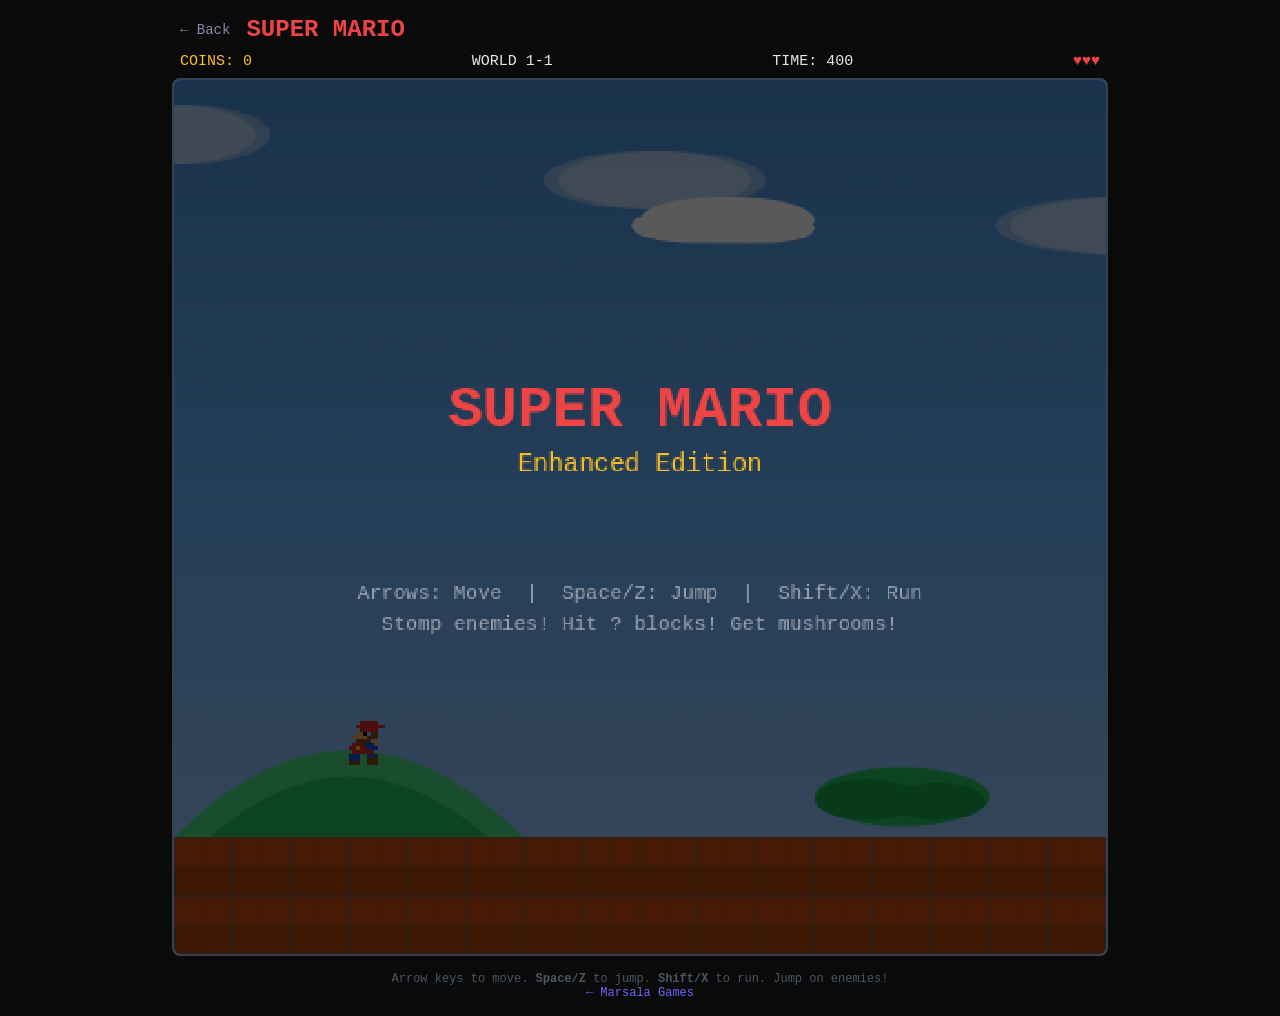
==== commit 693ac219: "Fix Mario freezing: error-safe game loop, cached gradient, animation fix - Wrap game loop in try-cat" ====
--- a/mario/index.html
+++ b/mario/index.html
@@ -418,8 +418,6 @@
   ent.y += ent.vy;
   ent.onGround = false;
   const left2 = ent.x + 2, right2 = ent.x + ent.w - 2;
-  const testH = ent.hitH || ent.h;
-  const testTop = ent.big ? ent.y - TS + 2 : ent.y;
   const bot2 = ent.y + ent.h;
 
   if (ent.vy > 0) {
@@ -572,12 +570,24 @@
     return;
   }
 
-  // Growing/shrinking animation
-  if (mario.growing > 0) { mario.growing--; return; }
-  if (mario.shrinking > 0) { mario.shrinking--; if (mario.shrinking === 0) mario.invincible = 90; return; }
+  // Growing/shrinking animation (don't freeze everything — keep enemies and camera updating)
+  const isTransforming = mario.growing > 0 || mario.shrinking > 0;
+  if (mario.growing > 0) mario.growing--;
+  if (mario.shrinking > 0) { mario.shrinking--; if (mario.shrinking === 0) mario.invincible = 90; }
 
   // Invincibility
   if (mario.invincible > 0) mario.invincible--;
+
+  // Skip Mario's own movement during grow/shrink but let enemies update
+  if (isTransforming) {
+    // Still update camera
+    camTarget = mario.x - VW / 3;
+    camTarget = Math.max(0, Math.min(camTarget, (LW * TS) - VW));
+    cam += (camTarget - cam) * 0.08;
+    cam = Math.max(0, Math.min(cam, (LW * TS) - VW));
+    updateHUD();
+    return;
+  }
 
   // Movement
   const maxSpd = run ? RUN_SPEED : WALK_SPEED;
@@ -1257,25 +1267,18 @@
   ctx.save();
   ctx.translate(shakeX, shakeY);
 
-  // --- SKY GRADIENT ---
-  const skyGrad = ctx.createLinearGradient(0, 0, 0, VH);
-  skyGrad.addColorStop(0, '#4a90d9');
-  skyGrad.addColorStop(0.5, '#6bb3ff');
-  skyGrad.addColorStop(0.85, '#93c5fd');
-  skyGrad.addColorStop(1, '#bfdbfe');
-  ctx.fillStyle = skyGrad;
+  // --- SKY GRADIENT (cached) ---
+  ctx.fillStyle = cachedSkyGrad;
   ctx.fillRect(0, 0, VW, VH);
 
-  // --- PARALLAX CLOUDS (far layer) ---
-  ctx.fillStyle = 'rgba(255,255,255,0.4)';
-  for (let i = 0; i < 8; i++) {
-    const cx = ((i * 200 + 50) - cam * 0.15) % (VW + 200) - 50;
+  // --- PARALLAX CLOUDS (far layer, simplified for perf) ---
+  ctx.fillStyle = 'rgba(255,255,255,0.35)';
+  for (let i = 0; i < 6; i++) {
+    const cx = ((i * 260 + 50) - cam * 0.15) % (VW + 260) - 50;
+    if (cx < -80 || cx > VW + 80) continue;
     const cy = 30 + (i % 3) * 25;
     ctx.beginPath();
-    ctx.ellipse(cx, cy, 40 + (i%3)*15, 15 + (i%2)*8, 0, 0, Math.PI * 2);
-    ctx.fill();
-    ctx.beginPath();
-    ctx.ellipse(cx + 25, cy - 5, 25 + (i%2)*10, 12, 0, 0, Math.PI * 2);
+    ctx.ellipse(cx, cy, 45 + (i%3)*12, 16, 0, 0, Math.PI * 2);
     ctx.fill();
   }
 
@@ -1507,10 +1510,7 @@
   // --- CASTLE ---
   const castleX = 208 * TS - cam;
   if (castleX < VW + 100) {
-    // Door
-    ctx.fillStyle = '#000';
-    ctx.fillRect(castleX + 4*TS - cam*0 + 0, 11 * TS - (208*TS - 208*TS), TS, TS * 2);
-    // Actually the castle is drawn via tiles, but add door arch
+    // Door arch
     const doorX = 212 * TS - cam;
     ctx.fillStyle = '#1a1a1a';
     ctx.fillRect(doorX, 11 * TS, TS, TS * 2);
@@ -1762,12 +1762,24 @@
 // ============================================================
 //  GAME LOOP
 // ============================================================
+// Cache sky gradient (expensive to recreate 60fps)
+const cachedSkyGrad = ctx.createLinearGradient(0, 0, 0, VH);
+cachedSkyGrad.addColorStop(0, '#4a90d9');
+cachedSkyGrad.addColorStop(0.5, '#6bb3ff');
+cachedSkyGrad.addColorStop(0.85, '#93c5fd');
+cachedSkyGrad.addColorStop(1, '#bfdbfe');
+
 let lastT = 0;
 function loop(time) {
-  const dt = lastT ? Math.min(time - lastT, 33) : 16;
-  lastT = time;
-  update(dt);
-  render();
+  try {
+    const dt = lastT ? Math.min(time - lastT, 33) : 16;
+    lastT = time;
+    update(dt);
+    render();
+  } catch (e) {
+    console.error('Game error:', e);
+    // Recover — don't let a single error kill the game loop
+  }
   requestAnimationFrame(loop);
 }
 
